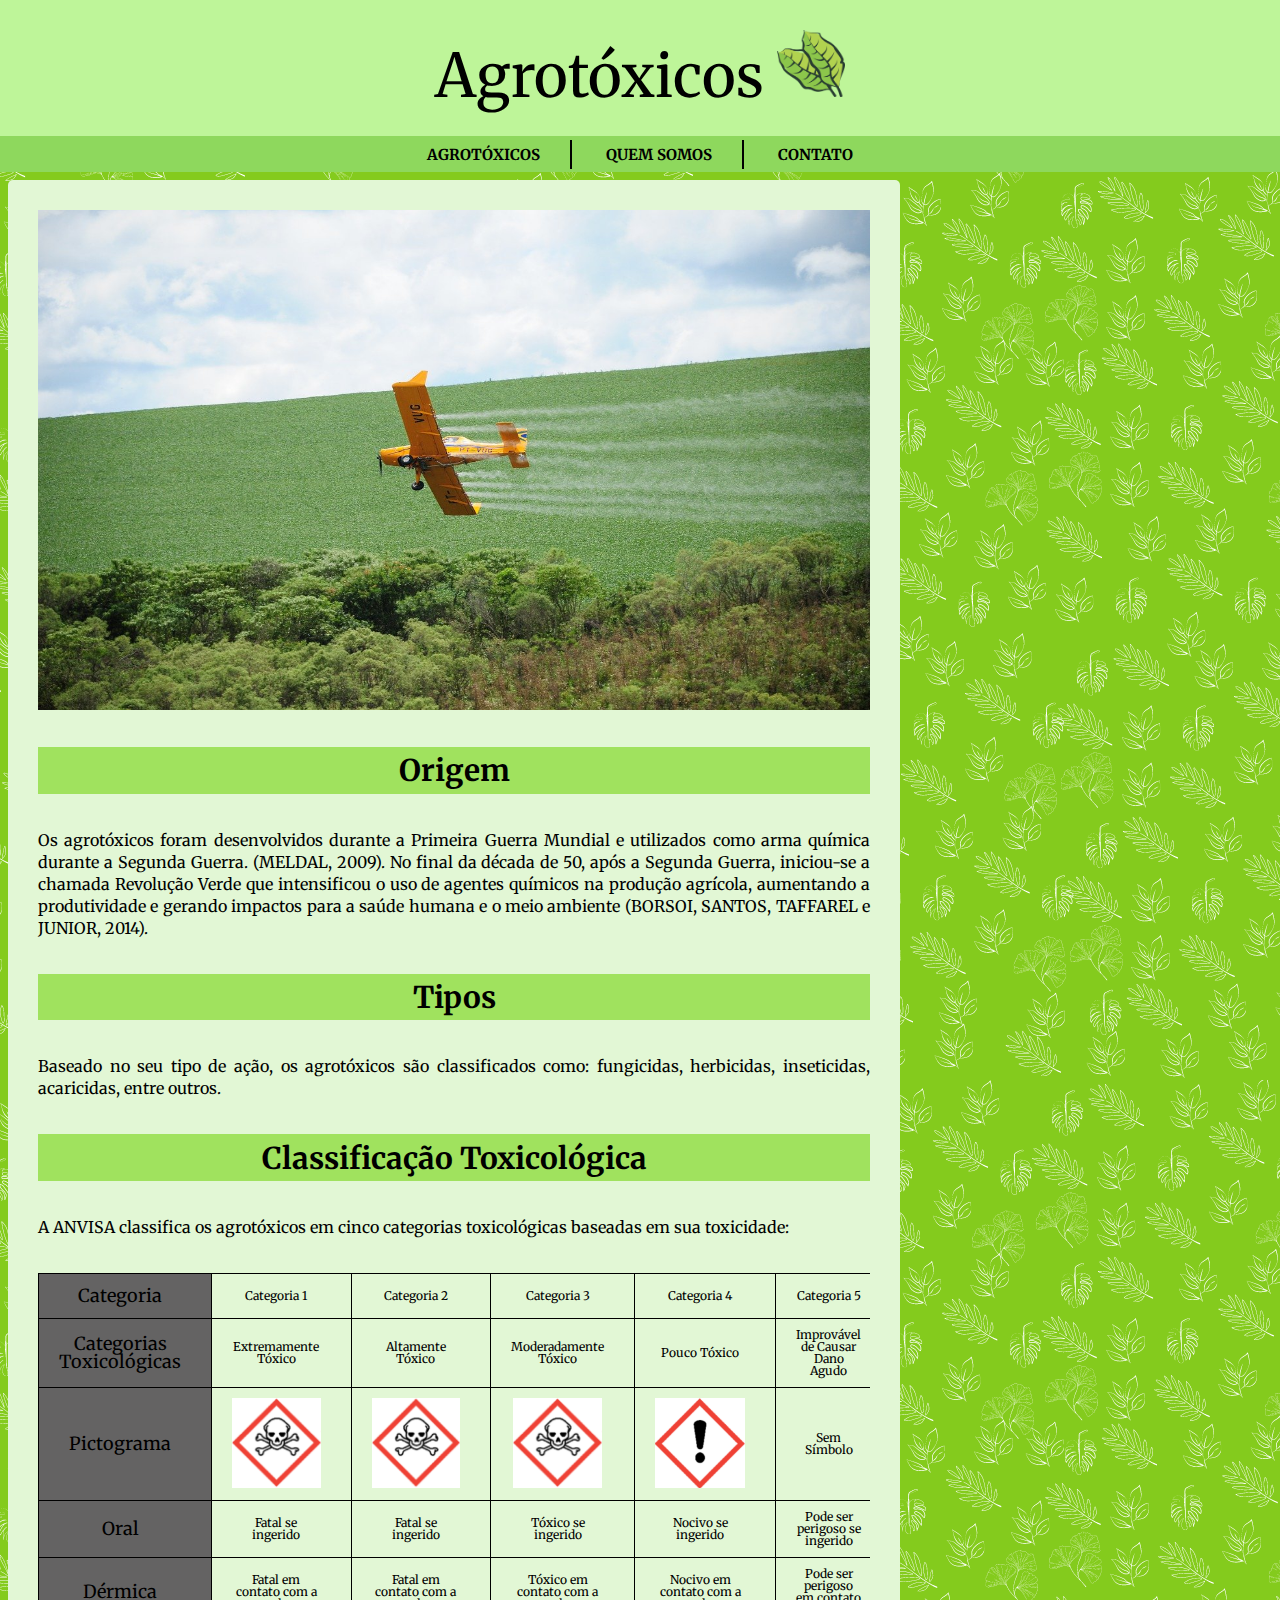
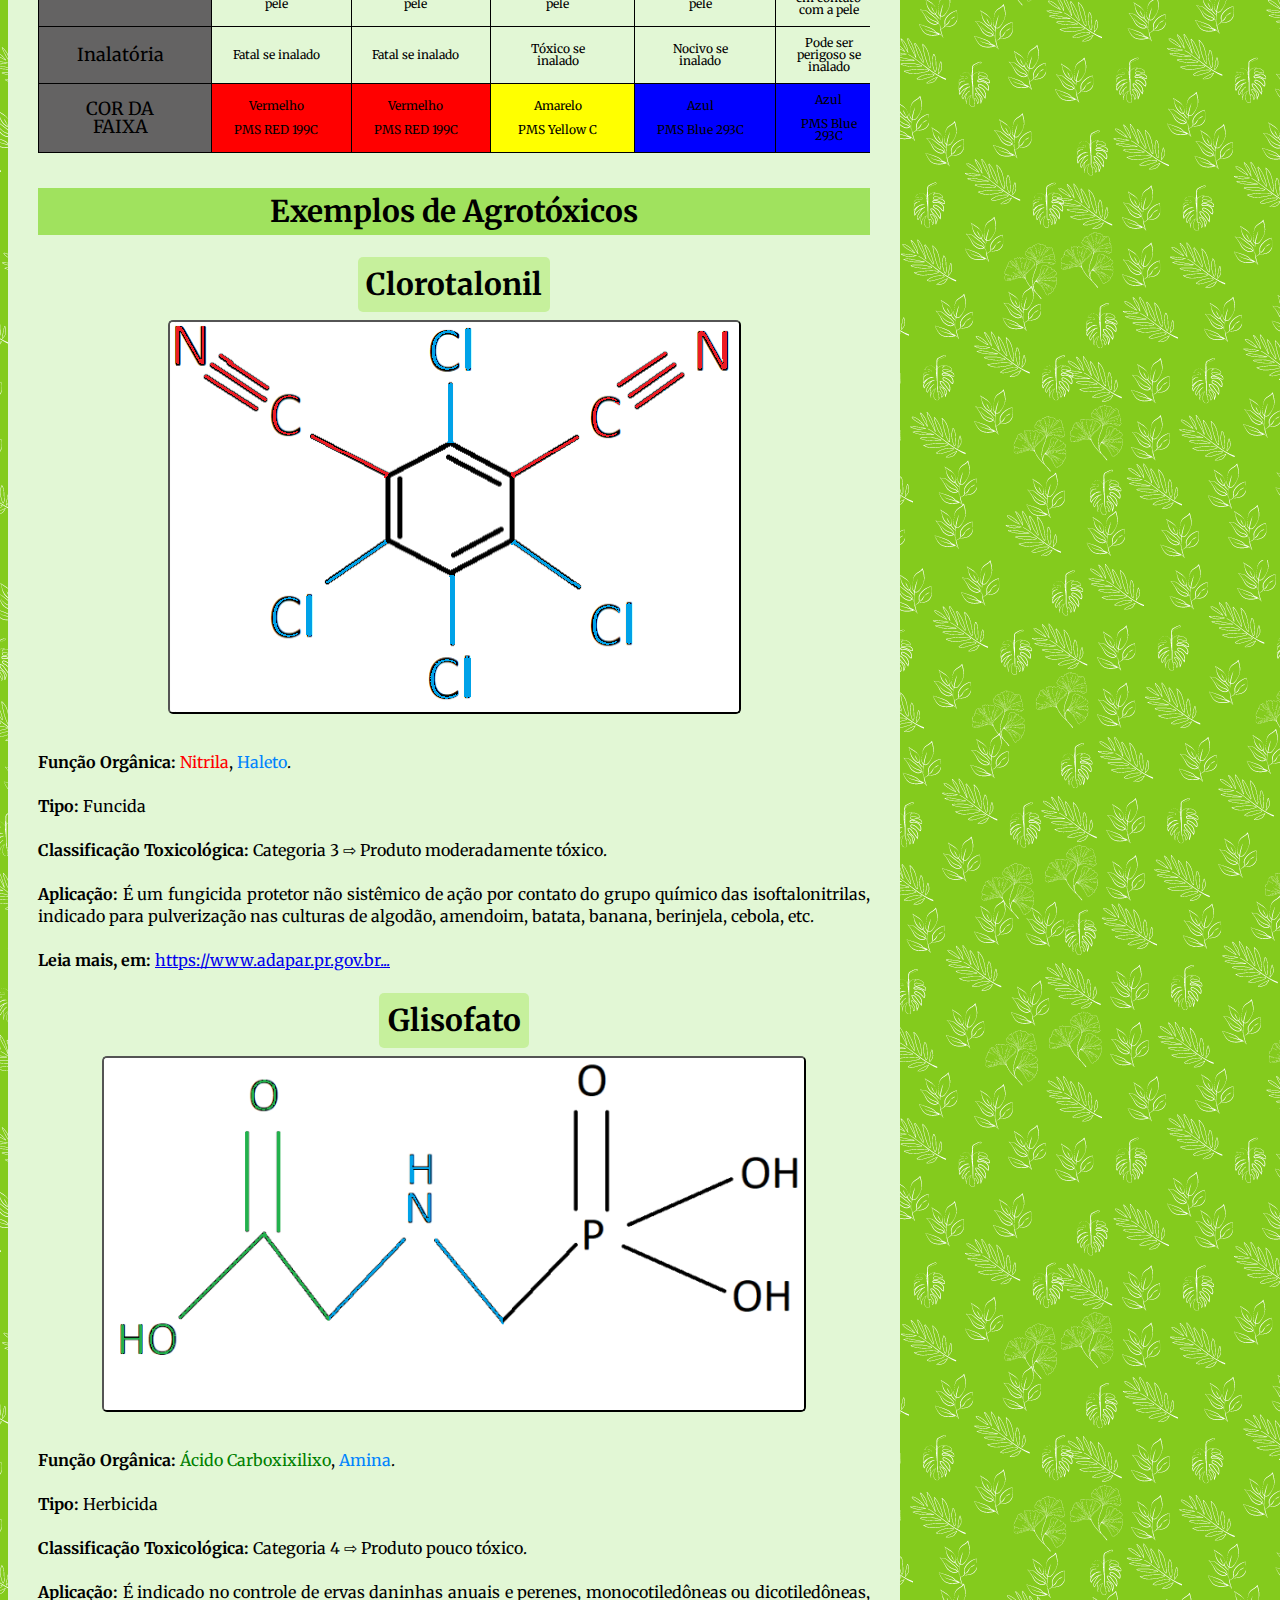
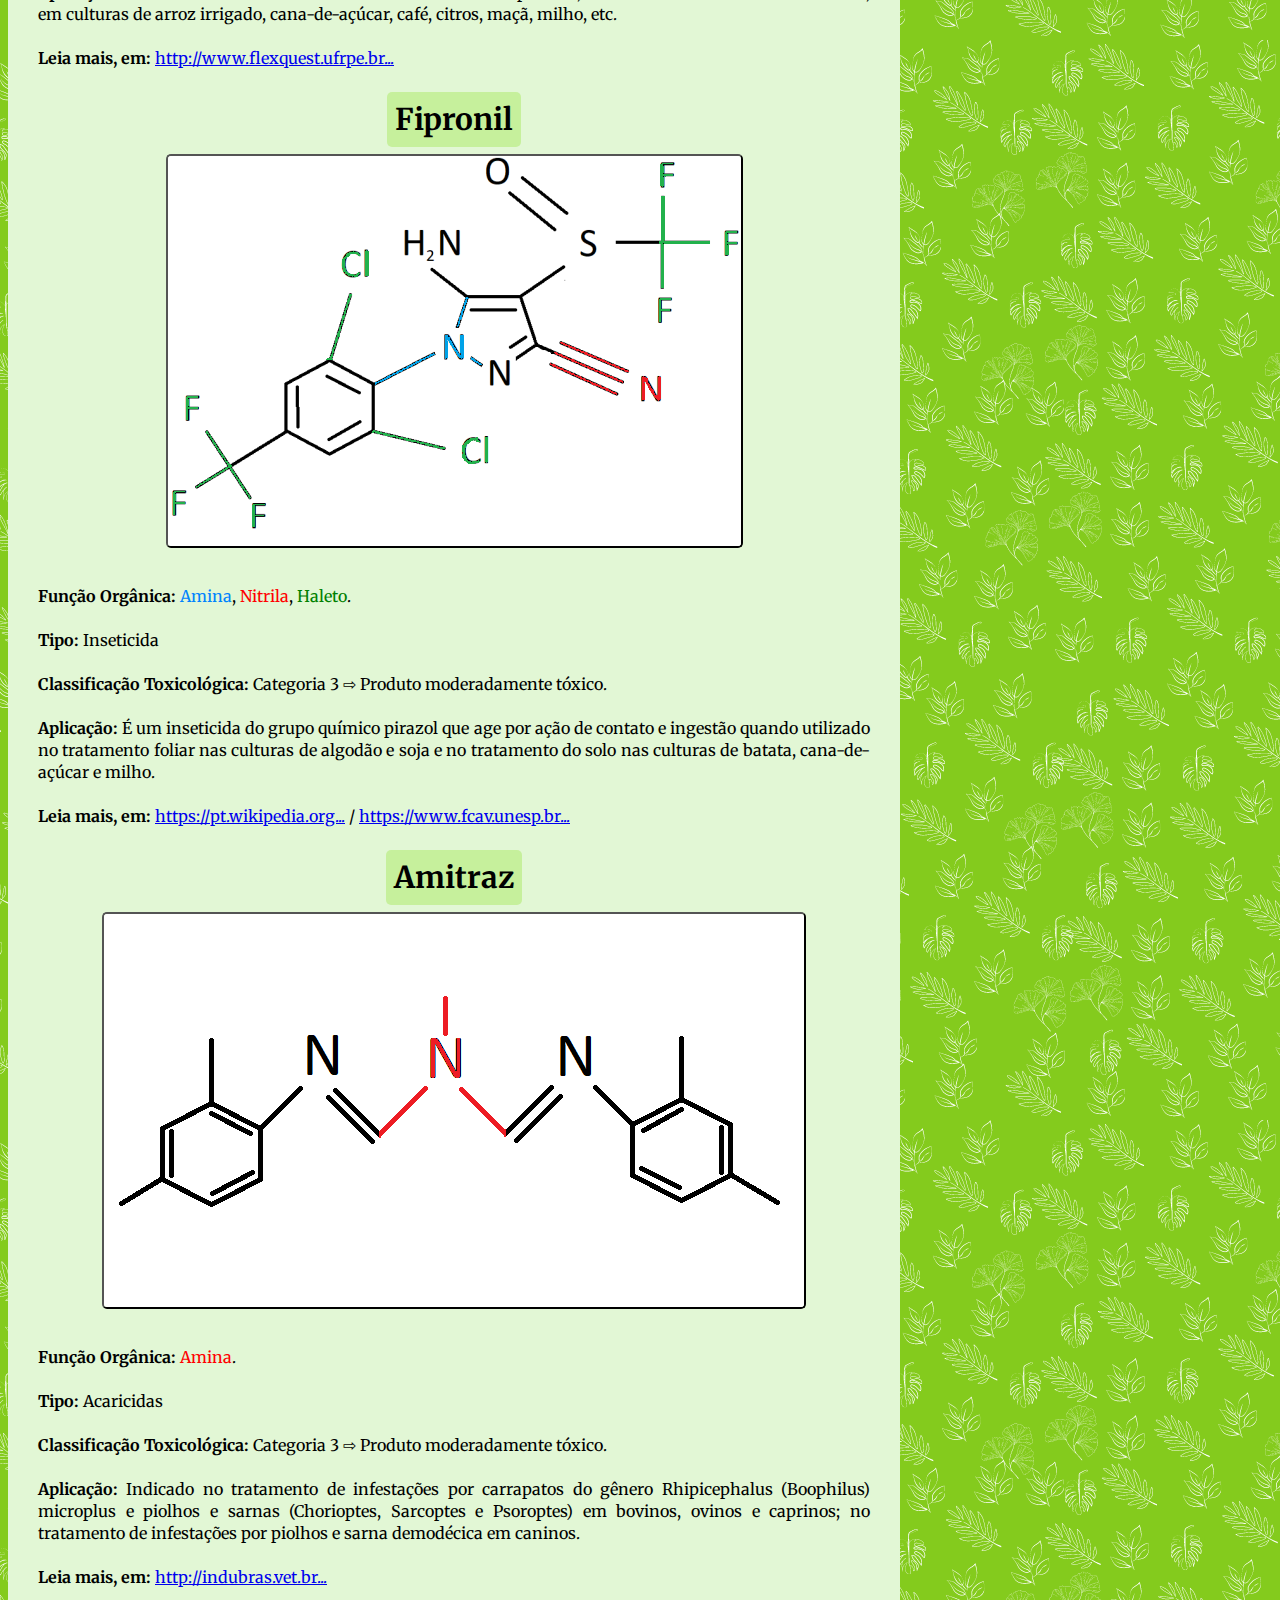
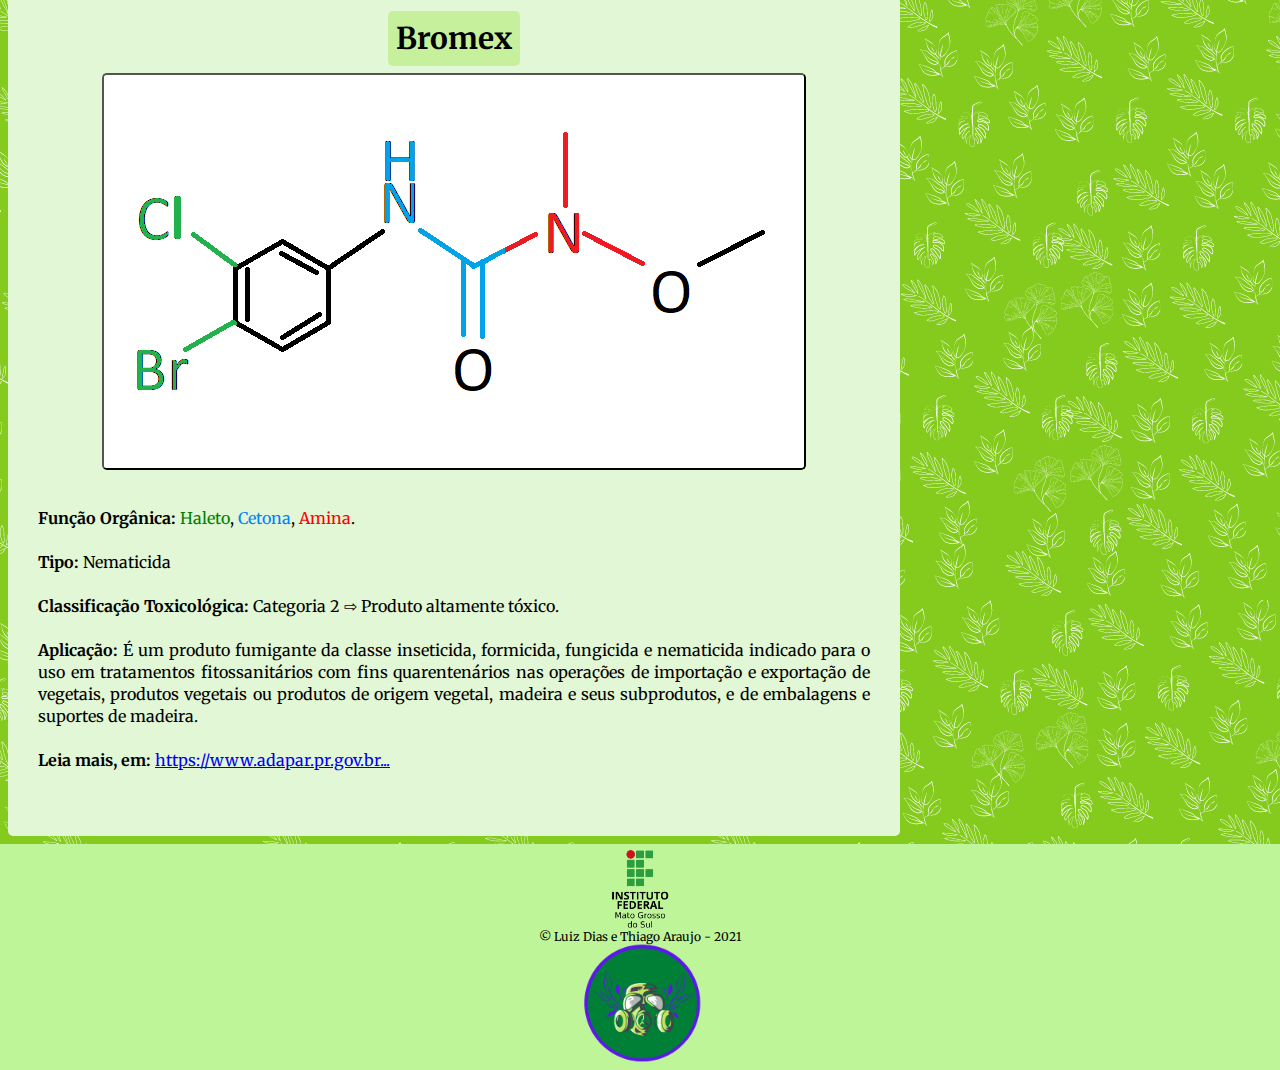
==== index.html @ 23ecca31 "Rename Index.html to index.html" ====
<!DOCTYPE html>
<html lang="pt-br">

<head>
    <meta charset="utf-8" />
    <meta name="viewport" content="width=device-width">
    <title> Agrotóxicos </title>
    <link rel="stylesheet" href="css/reset.css" />
    <link rel="stylesheet" href="css/agrotoxicos.css" />
    <link rel="stylesheet" href="css/style.css" />
    <link rel="stylesheet" href="css/flexbox.css" />
    <link rel="preconnect" href="https://fonts.googleapis.com">
    <link rel="preconnect" href="https://fonts.gstatic.com" crossorigin>
    <link href="https://fonts.googleapis.com/css2?family=Merriweather:ital,wght@0,300;1,400&display=swap" rel="stylesheet">

</head>

<body>

    <header class="cabecalho">

        <h1 class="titulo">
            Agrotóxicos
            <img class="folha-imagem" src="imagem/folha.png" />
        </h1>

    </header>

    <div class="redirecionar">

        <li> <a target="_blank" class="link_menu link_borda" href="Agrotoxicos.html"> Agrotóxicos </a></li>
        <li> <a target="_blank" class="link_menu link_borda" href="Quem_Somos.html"> Quem Somos </a></li>
        <li> <a target="_blank" class="link_menu" href="Contato.html"> Contato </a></li>

    </div>



    <div class="centro">
        <main>

            <img class="aviaozinho" src="imagem/agriculture-1543079_1280.jpg">

            <div class="topico">
                <h1 class="confh1">
                    Origem
                </h1>
                <p class="conftxt">

                    Os agrotóxicos foram desenvolvidos durante a Primeira Guerra Mundial e utilizados como arma química durante a Segunda Guerra. (MELDAL, 2009). No final da década de 50, após a Segunda Guerra, iniciou-se a chamada Revolução Verde que intensificou o uso
                    de agentes químicos na produção agrícola, aumentando a produtividade e gerando impactos para a saúde humana e o meio ambiente (BORSOI, SANTOS, TAFFAREL e JUNIOR, 2014).

                </p>
            </div>

            <div class="topico">
                <h1 class="confh1">
                    Tipos
                </h1>
                <p class="conftxt">
                    Baseado no seu tipo de ação, os agrotóxicos são classificados como: fungicidas, herbicidas, inseticidas, acaricidas, entre outros.
                </p>
            </div>

            <div class="topico">
                <h1 class="confh1">
                    Classificação Toxicológica
                </h1>
                <p class="conftxt">
                    A ANVISA classifica os agrotóxicos em cinco categorias toxicológicas baseadas em sua toxicidade:
                </p>
            </div>


            <div style="overflow-x:auto;">
                <table>
                    <thead>

                    </thead>

                    <tbody>
                        <tr>
                            <td class=" chave "> Categoria </td>

                            <td> Categoria 1 </td>
                            <td> Categoria 2 </td>
                            <td> Categoria 3 </td>
                            <td> Categoria 4 </td>
                            <td> Categoria 5 </td>
                            <td> Não Classificado</td>

                        </tr>

                        <tr>
                            <td class="chave "> Categorias Toxicológicas </td>
                            <td> Extremamente Tóxico </td>
                            <td> Altamente Tóxico </td>
                            <td> Moderadamente Tóxico </td>
                            <td> Pouco Tóxico </td>
                            <td> Improvável de Causar Dano Agudo </td>
                            <td> Não Classificado</td>

                        </tr>

                        <tr>
                            <td class="chave "> Pictograma </td>
                            <td> <img class="pictograma " src="imagem\perigo.png " /> </td>
                            <td> <img class="pictograma " src="imagem\perigo.png " /> </td>
                            <td> <img class="pictograma " src="imagem\perigo.png " /> </td>
                            <td> <img class="pictograma " src="imagem\aviso.png " /> </td>
                            <td> Sem Símbolo </td>
                            <td> Sem Símbolo </td>

                        </tr>

                        <tr>
                            <td class="chave "> Oral </td>
                            <td> Fatal se ingerido </td>
                            <td> Fatal se ingerido </td>
                            <td> Tóxico se ingerido </td>
                            <td> Nocivo se ingerido </td>
                            <td> Pode ser perigoso se ingerido </td>
                            <td> - </td>
                        </tr>

                        <tr>
                            <td class="chave "> Dérmica </td>
                            <td> Fatal em contato com a pele </td>
                            <td> Fatal em contato com a pele </td>
                            <td> Tóxico em contato com a pele </td>
                            <td> Nocivo em contato com a pele </td>
                            <td> Pode ser perigoso em contato com a pele </td>
                            <td> - </td>
                        </tr>

                        <tr>
                            <td class="chave "> Inalatória </td>
                            <td> Fatal se inalado </td>
                            <td> Fatal se inalado </td>
                            <td> Tóxico se inalado </td>
                            <td> Nocivo se inalado </td>
                            <td> Pode ser perigoso se inalado </td>
                            <td> - </td>
                        </tr>

                        <tr>
                            <td class="chave "> COR DA FAIXA </td>
                            <td class="Cordafaixa "> Vermelho <br><br> PMS RED 199C </td>
                            <td class="Cordafaixa "> Vermelho <br><br> PMS RED 199C </td>
                            <td class="Cordafaixa1 "> Amarelo <br><br> PMS Yellow C </td>
                            <td class="Cordafaixa2 "> Azul <br><br> PMS Blue 293C </td>
                            <td class="Cordafaixa2 "> Azul <br><br> PMS Blue 293C </td>
                            <td class="Cordafaixa3 "> Verde <br><br> PMS Green 347C </td>
                        </tr>

                    </tbody>
                </table>
            </div>

            <div class="topico ">
                <h1 class="confh1 ">
                    Exemplos de Agrotóxicos
                </h1>

                <div class="subtitulo">
                    <h2 class="confh2 ">
                        Clorotalonil
                    </h2>
                </div>

                <img class="teste1 " src="imagem/CLOROTALONIL.png ">

                <p class="conftxt ">
                    <strong> Função Orgânica:</strong> <span class="Palavra3">Nitrila</span>, <span class="Palavra2">Haleto</span>. <br><br>

                    <strong> Tipo: </strong> Funcida <br><br>

                    <strong> Classificação Toxicológica: </strong> Categoria 3 &#8680; Produto moderadamente tóxico.
                    <br><br>

                    <strong> Aplicação: </strong> É um fungicida protetor não sistêmico de ação por contato do grupo químico das isoftalonitrilas, indicado para pulverização nas culturas de algodão, amendoim, batata, banana, berinjela, cebola, etc. <br><br>


                    <strong> Leia mais, em: </strong>
                    <a target="_blank " href="https://www.adapar.pr.gov.br/sites/adapar/arquivos_restritos/files/documento/2021-07/clorotalonilr720scperterra.pdf ">
                        https://www.adapar.pr.gov.br...</a>


                </p>
            </div>

            <div class="topico ">

                <div class="subtitulo">
                    <h2 class="confh2 ">
                        Glisofato
                    </h2>
                </div>

                <img class="teste1 " src="imagem/Glifosato.png ">

                <p class="conftxt ">
                    <strong> Função Orgânica: </strong> <span class="Palavra1">Ácido Carboxixilixo</span>, <span class="Palavra2">Amina</span>.<br><br>

                    <strong> Tipo: </strong> Herbicida
                    <br><br>

                    <strong> Classificação Toxicológica: </strong> Categoria 4 &#8680; Produto pouco tóxico. <br><br>

                    <strong> Aplicação: </strong> É indicado no controle de ervas daninhas anuais e perenes, monocotiledôneas ou dicotiledôneas, em culturas de arroz irrigado, cana-de-açúcar, café, citros, maçã, milho, etc. <br><br>

                    <strong> Leia mais, em: </strong>
                    <a target="_blank " href=" http://www.flexquest.ufrpe.br/projeto/6251/caso/6262/minicaso/6263 ">http://www.flexquest.ufrpe.br...</a>


                </p>
            </div>

            <div class="topico ">
                <div class="subtitulo">
                    <h2 class="confh2 ">
                        Fipronil
                    </h2>
                </div>

                <img class="teste1 " src="imagem/Fipronil.png ">
                <p class="conftxt ">
                    <strong> Função Orgânica: </strong> <span class="Palavra2">Amina</span>, <span class="Palavra3">Nitrila</span>, <span class="Palavra1">Haleto</span>. <br><br>

                    <strong> Tipo: </strong> Inseticida <br><br>

                    <strong> Classificação Toxicológica: </strong> Categoria 3 &#8680; Produto moderadamente tóxico.
                    <br><br>

                    <strong> Aplicação: </strong> É um inseticida do grupo químico pirazol que age por ação de contato e ingestão quando utilizado no tratamento foliar nas culturas de algodão e soja e no tratamento do solo nas culturas de batata, cana-de-açúcar
                    e milho. <br><br>

                    <strong> Leia mais, em: </strong>
                    <a target="_blank " href=" https://pt.wikipedia.org/wiki/Fipronil#:~:text=Fipronil%20%C3%A9%20um%20inseticida%20de,componentes%20do%20sistema%20nervoso%20central.&text=Fipronil%20%C3%A9%20de%20a%C3%A7%C3%A3o%20lenta. ">https://pt.wikipedia.org...</a>                    /
                    <a target="_blank " href=" https://www.fcav.unesp.br/Home/departamentos/fitossanidade/joaquimgoncalvesmachadoneto/fipronil_800_bula-nortox.pdf ">https://www.fcav.unesp.br...</a>



                </p>
            </div>

            <div class="topico ">
                <div class="subtitulo">
                    <h2 class="confh2 ">
                        Amitraz
                    </h2>
                </div>

                <img class="teste1 " src="imagem/Amitraz.png ">
                <p class="conftxt ">
                    <strong> Função Orgânica: </strong> <span class="Palavra3">Amina</span>. <br><br>

                    <strong> Tipo: </strong> Acaricidas <br><br>

                    <strong> Classificação Toxicológica: </strong> Categoria 3 &#8680; Produto moderadamente tóxico.
                    <br><br>

                    <strong> Aplicação: </strong> Indicado no tratamento de infestações por carrapatos do gênero Rhipicephalus (Boophilus) microplus e piolhos e sarnas (Chorioptes, Sarcoptes e Psoroptes) em bovinos, ovinos e caprinos; no tratamento de
                    infestações por piolhos e sarna demodécica em caninos. <br><br>

                    <strong> Leia mais, em: </strong>
                    <a target="_blank " href=" http://indubras.vet.br/produtos/amitraz-125/ ">http://indubras.vet.br...</a>

                </p>
            </div>

            <div class="topico ">
                <div class="subtitulo">
                    <h2 class="confh2 ">
                        Bromex
                    </h2>
                </div>

                <img class="teste1 " src="imagem/Bromex3.png ">
                <p class="conftxt ">
                    <strong> Função Orgânica: </strong> <span class="Palavra1">Haleto</span>, <span class="Palavra2">Cetona</span>, <span class="Palavra3">Amina</span>. <br><br>

                    <strong> Tipo: </strong> Nematicida <br><br>

                    <strong> Classificação Toxicológica: </strong> Categoria 2 &#8680; Produto altamente tóxico.
                    <br><br>

                    <strong> Aplicação: </strong> É um produto fumigante da classe inseticida, formicida, fungicida e nematicida indicado para o uso em tratamentos fitossanitários com fins quarentenários nas operações de importação e exportação de vegetais,
                    produtos vegetais ou produtos de origem vegetal, madeira e seus subprodutos, e de embalagens e suportes de madeira.
                    <br><br>

                    <strong> Leia mais, em: </strong>
                    <a target="_blank " href="https://www.adapar.pr.gov.br/sites/adapar/arquivos_restritos/files/documento/2021-04/bromex.pdf ">https://www.adapar.pr.gov.br...</a>


                </p>
            </div>
        </main>
    </div>


    <footer class="rodape ">
        <div class="rodape-flex ">
            <a target="_blank " class="link " href="https://www.ifms.edu.br/ ">
                <img class="logo-ifms " src="imagem/ifms_logo2.png " />
            </a>

            <p>
                &copy; Luiz Dias e Thiago Araujo - 2021
            </p>
            <img class="logo" src="imagem/logo.png">
        </div>
    </footer>

</body>

</html>
---- css/agrotoxicos.css ----
.aviaozinho {
    height: 500px;
    width: 100%;
}

.confh1 {
    text-align: center;
    font-size: 30px;
    font-weight: bold;
    margin: 35px 0 35px 0;
    background-color: rgb(160, 226, 94);
    padding: 1%;
}

.conftxt {
    line-height: 22px;
    text-align: justify;
    margin: 35px 0 35px 0;
}

strong {
    font-weight: bold;
}

.confh2 {
    text-align: center;
    font-size: 30px;
    font-weight: bold;
    padding: 1%;
    background-color: rgb(198, 240, 156);
    border-radius: 5px;
    display: inline;
}

.chave {
    background-color: #646363;
    font-size: 18px;
}

td {
    text-align: justify;
    font-size: 12px;
    padding-left: 20px;
    padding-right: 30px;
    vertical-align: middle;
    display: table-cell;
    text-align: center;
    padding-top: 10px;
    padding-bottom: 10px;
}

.pictograma {
    max-width: 90px;
    max-height: 90px;
    width: auto;
    height: auto;
}

.Cordafaixa {
    background-color: red;
}

.Cordafaixa1 {
    background-color: yellow;
}

.Cordafaixa2 {
    background-color: blue;
}

.Cordafaixa3 {
    background-color: green;
}

td,
th {
    border: 1px solid rgb(0, 0, 0);
}

.teste1 {
    margin-top: 20px;
    max-width: 700px;
    max-height: 500px;
    width: auto;
    height: auto;
    border-radius: 5px;
    border: 2px outset black;
}

div {
    text-align: center;
}

.Palavra1 {
    color: green;
}

.Palavra2 {
    color: rgb(0, 131, 253);
}

.Palavra3 {
    color: red;
}

@media screen and (max-width: 768px) {
    .teste1 {
        margin-top: 20px;
        width: 250px;
    }
    .aviaozinho {
        height: 180px;
    }
}
---- css/style.css ----
body {
    background-color: white;
    font-family: 'Merriweather', serif;
    height: 100%;
    background-image: url(../imagem/Background3.png);
}

.cabecalho {
    padding: 30px;
    background-color: rgb(190, 245, 153);
    height: 10%;
}

.titulo {
    font-size: 60px;
    color: black;
    text-align: center;
}

.folha-imagem {
    height: 67px;
}

.rodape p {
    font-size: 12px;
}

.logo-ifms {
    height: 80px;
}

.redirecionar {
    list-style-type: none;
    background-color: rgb(142, 216, 93);
    text-align: center;
    padding: 10px;
}

.redirecionar li {
    display: inline-block;
}

.link_borda {
    border-right: 2px outset rgb(0, 0, 0);
}

.link_menu {
    text-decoration: none;
    padding: 5px;
    color: black;
    text-transform: uppercase;
    font-weight: bold;
    font-size: 15px;
    padding-left: 30px;
    padding-right: 30px;
}

.link_menu:hover {
    color: white;
}

main {
    padding: 30px;
    height: 100%;
    width: 65%;
    background-color: rgb(226, 247, 213);
    margin: 8px;
    border-radius: 5px;
}

.rodape {
    background-color: rgb(190, 245, 153);
    padding: 5px;
    height: 10%;
}

.rodape p {
    font-size: 12px;
}

.logo-ifms {
    height: 80px;
}

.logo{
    height: 120px;
}

@media screen and (max-width: 768px) {
    .cabecalho {
        padding: 10px;
    }
    .titulo {
        font-size: 40px;
        /* word-break: normal; */
        text-align: center;
    }
    .folha-imagem {
        height: 30px;
    }
    main {
        width: 90%;
        height: 100%;
        padding: 10px;
    }
    .link_menu {
        padding-left: 5px;
        padding-right: 5px;
    }
}
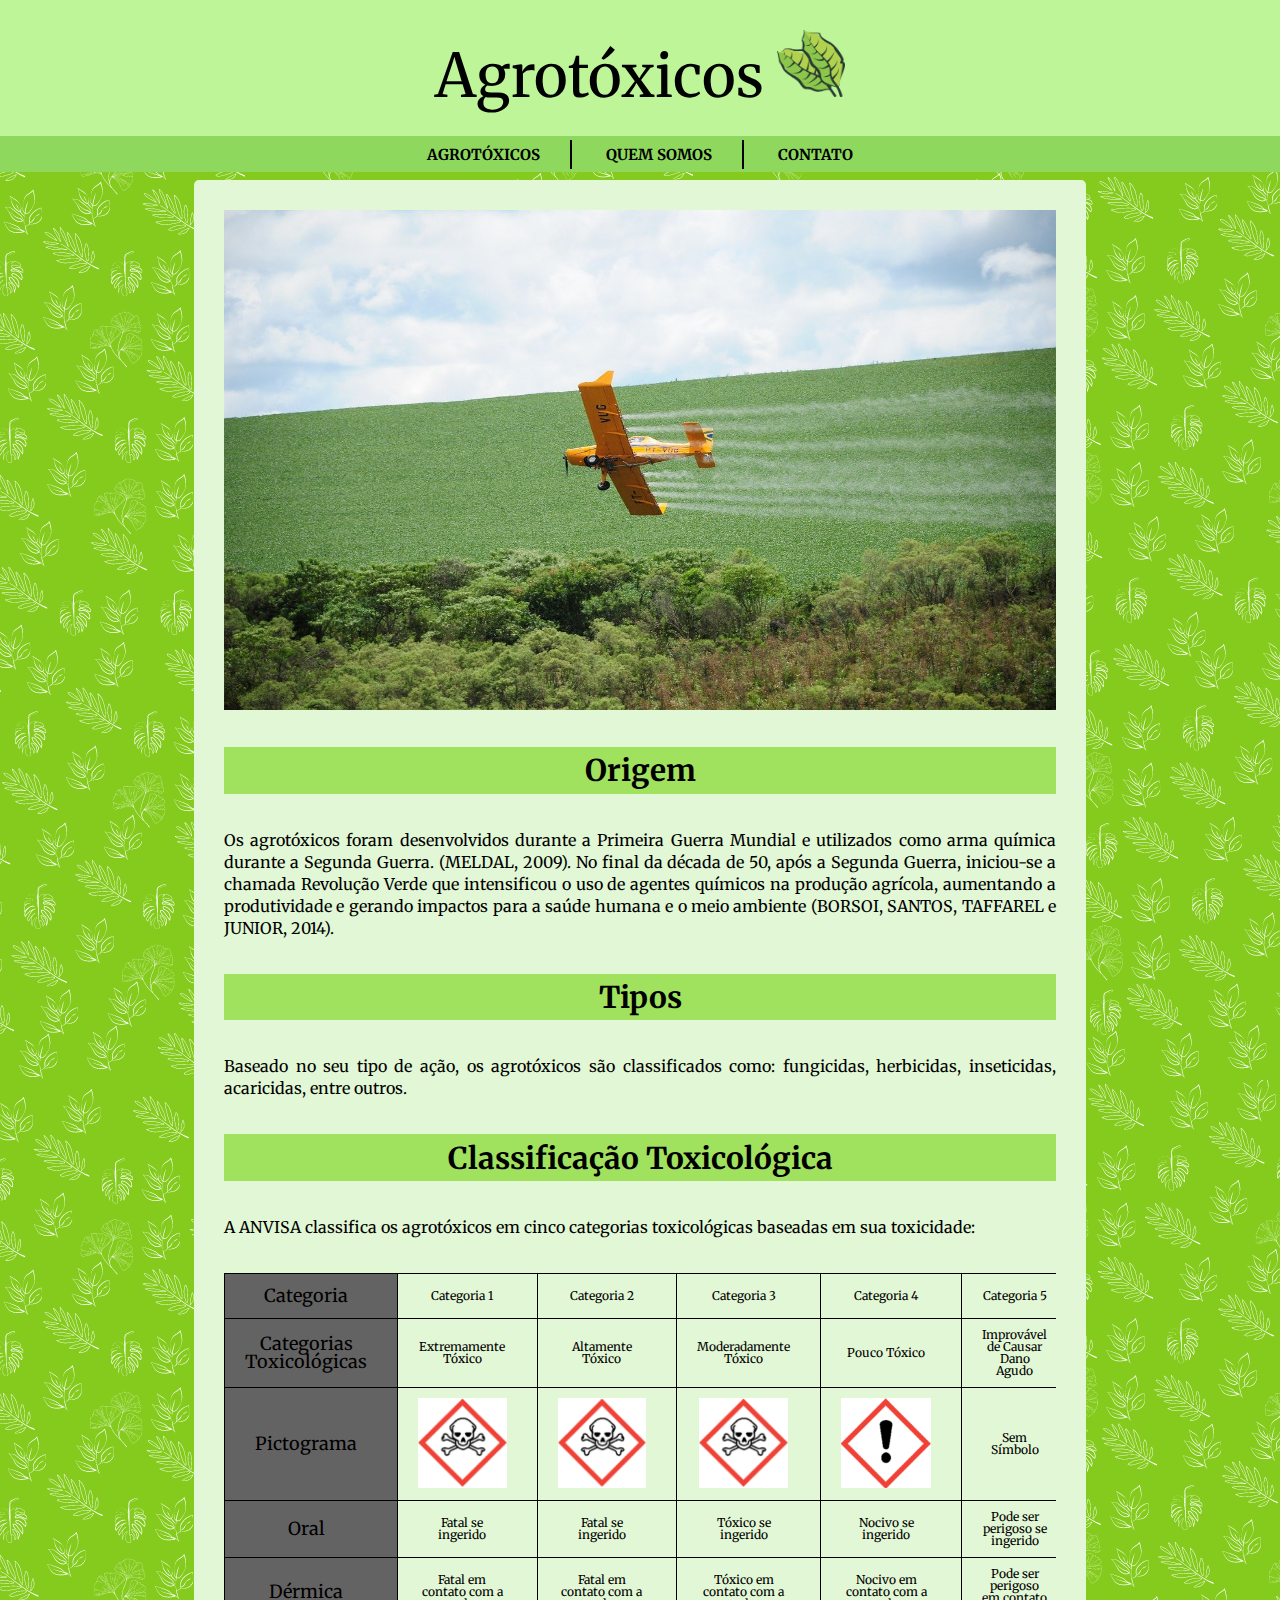
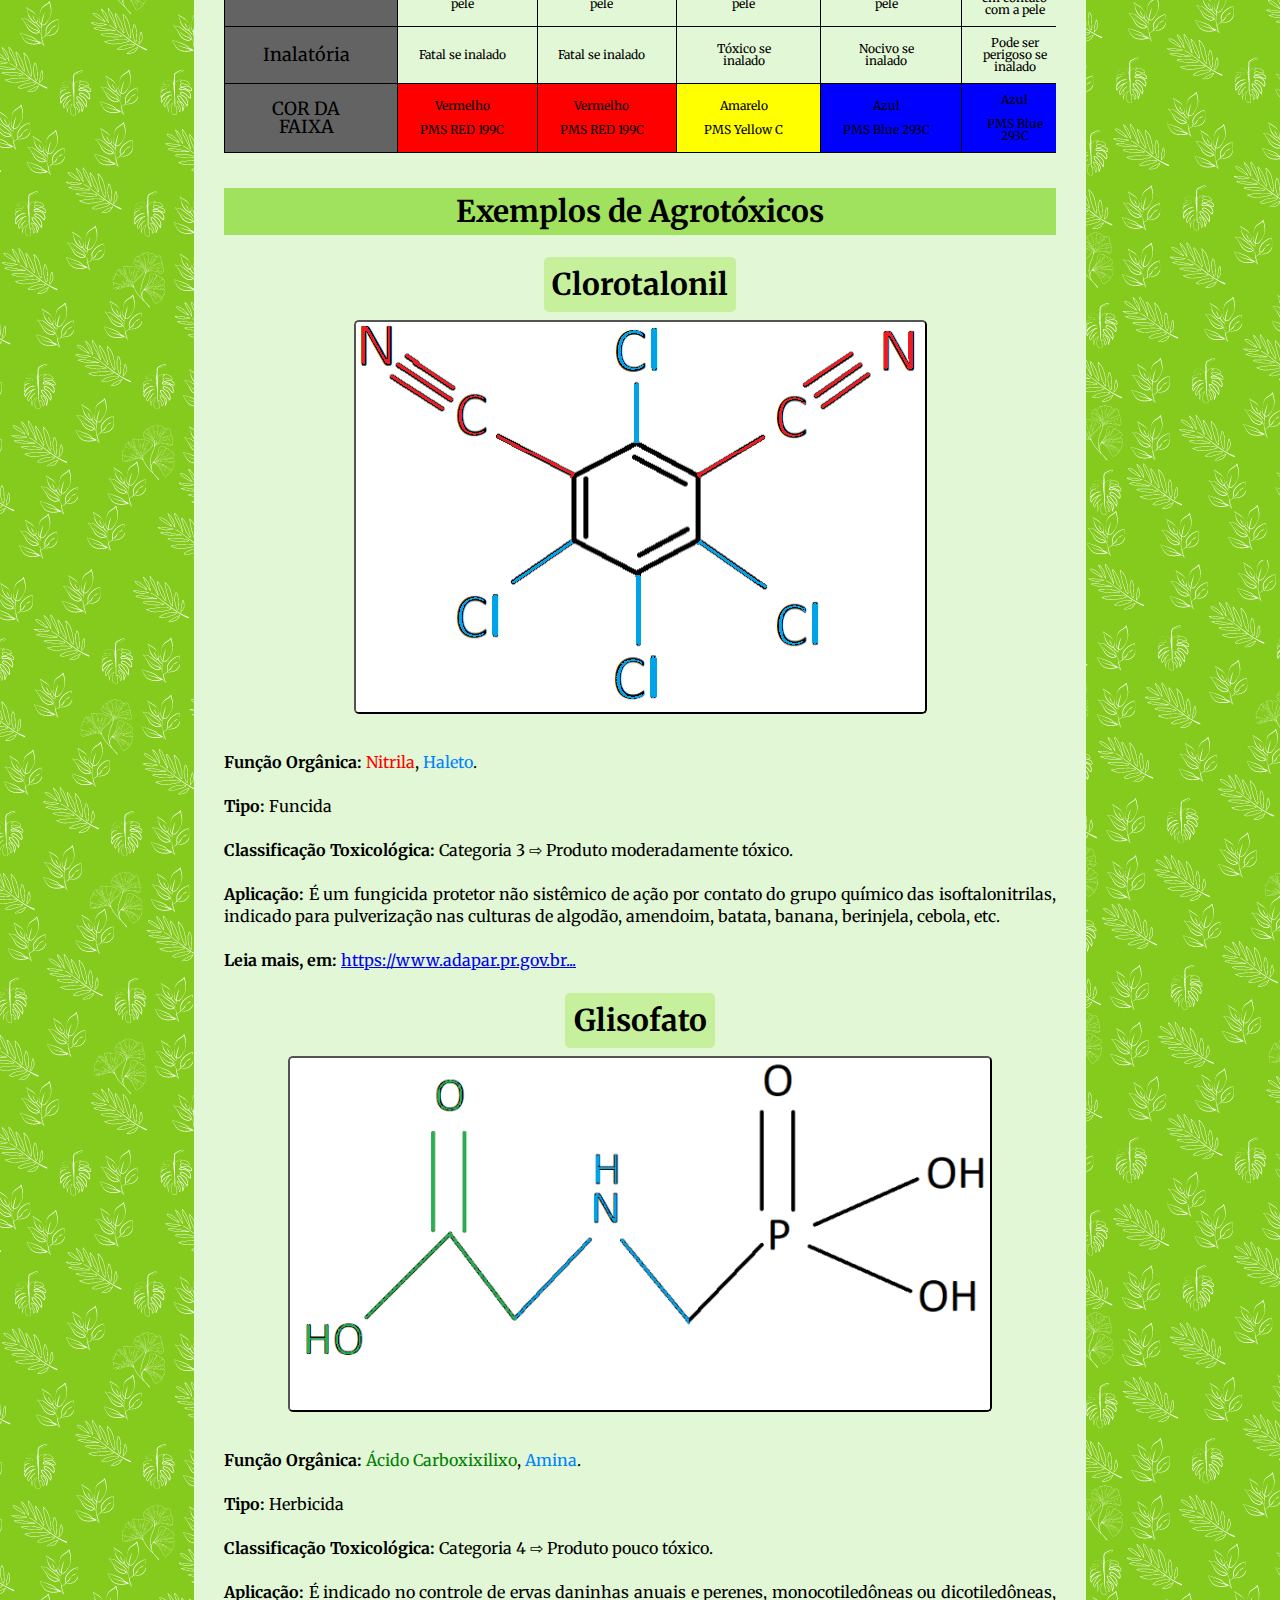
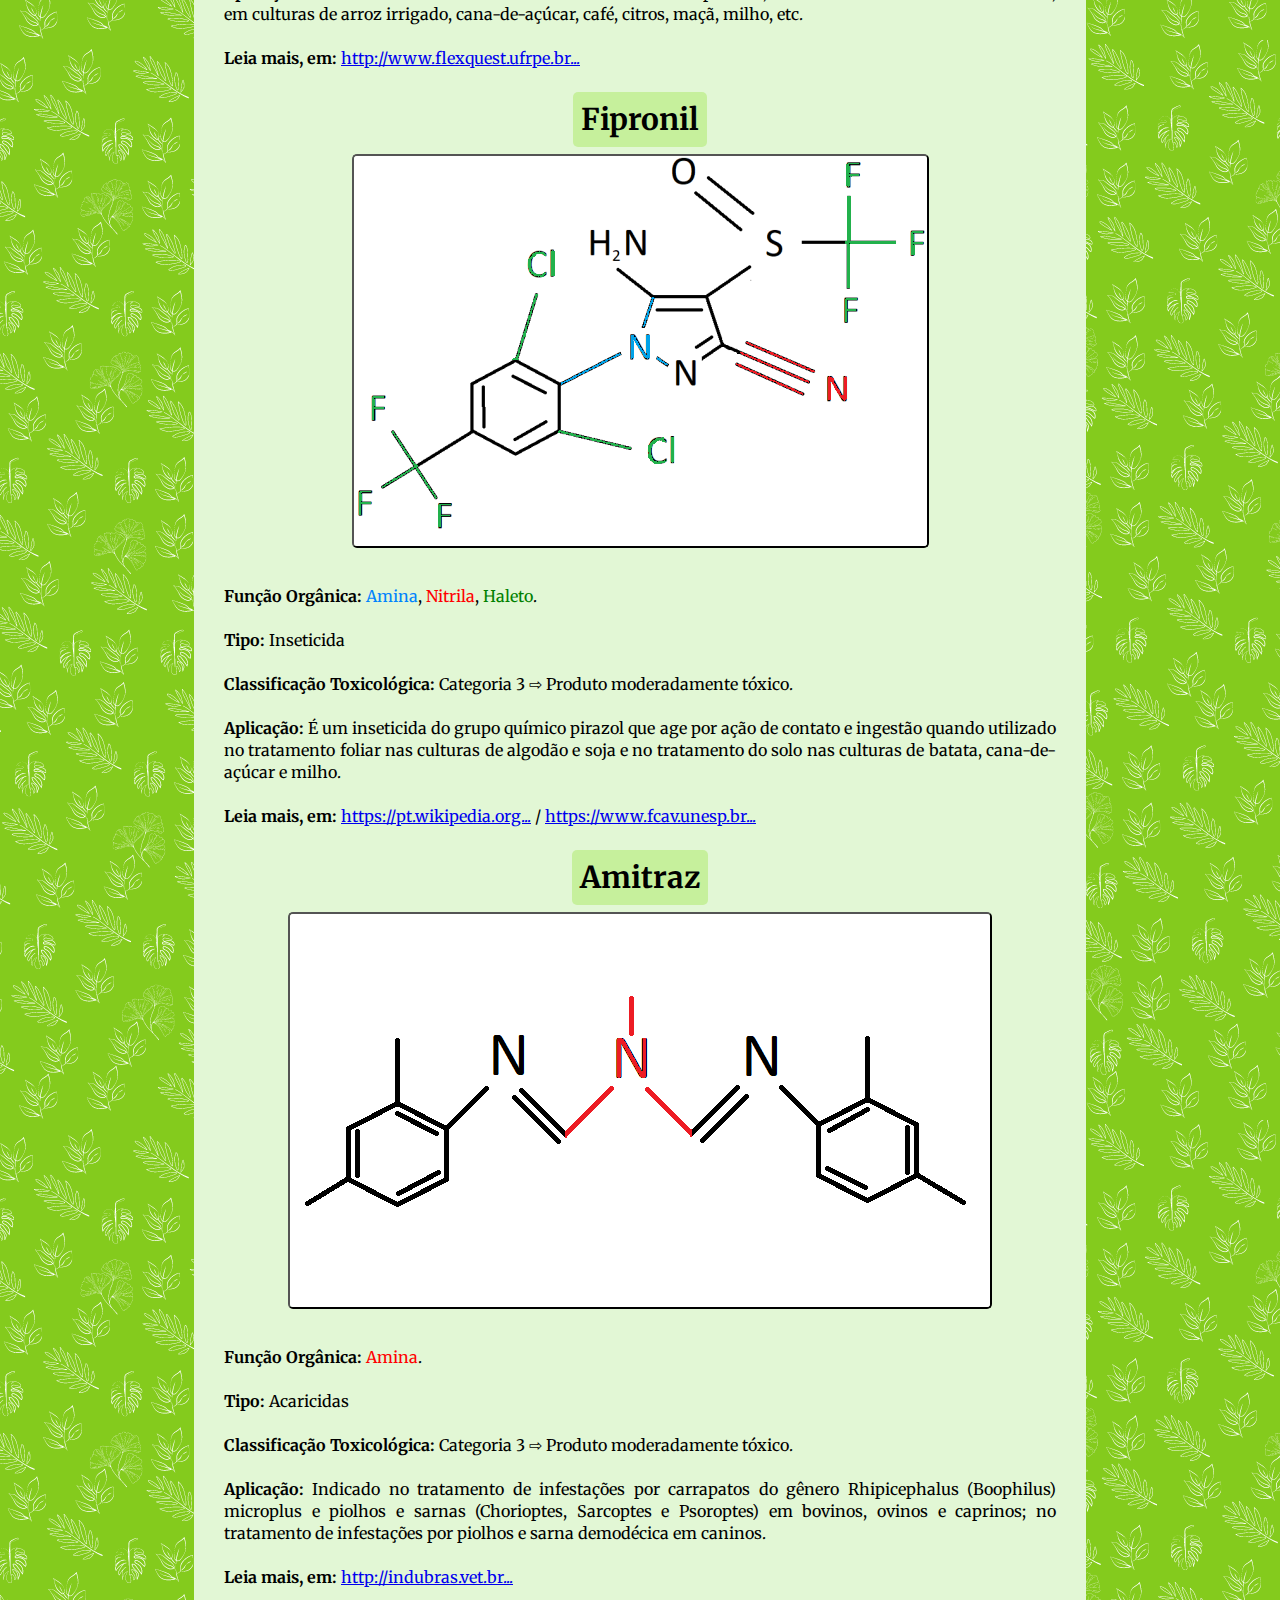
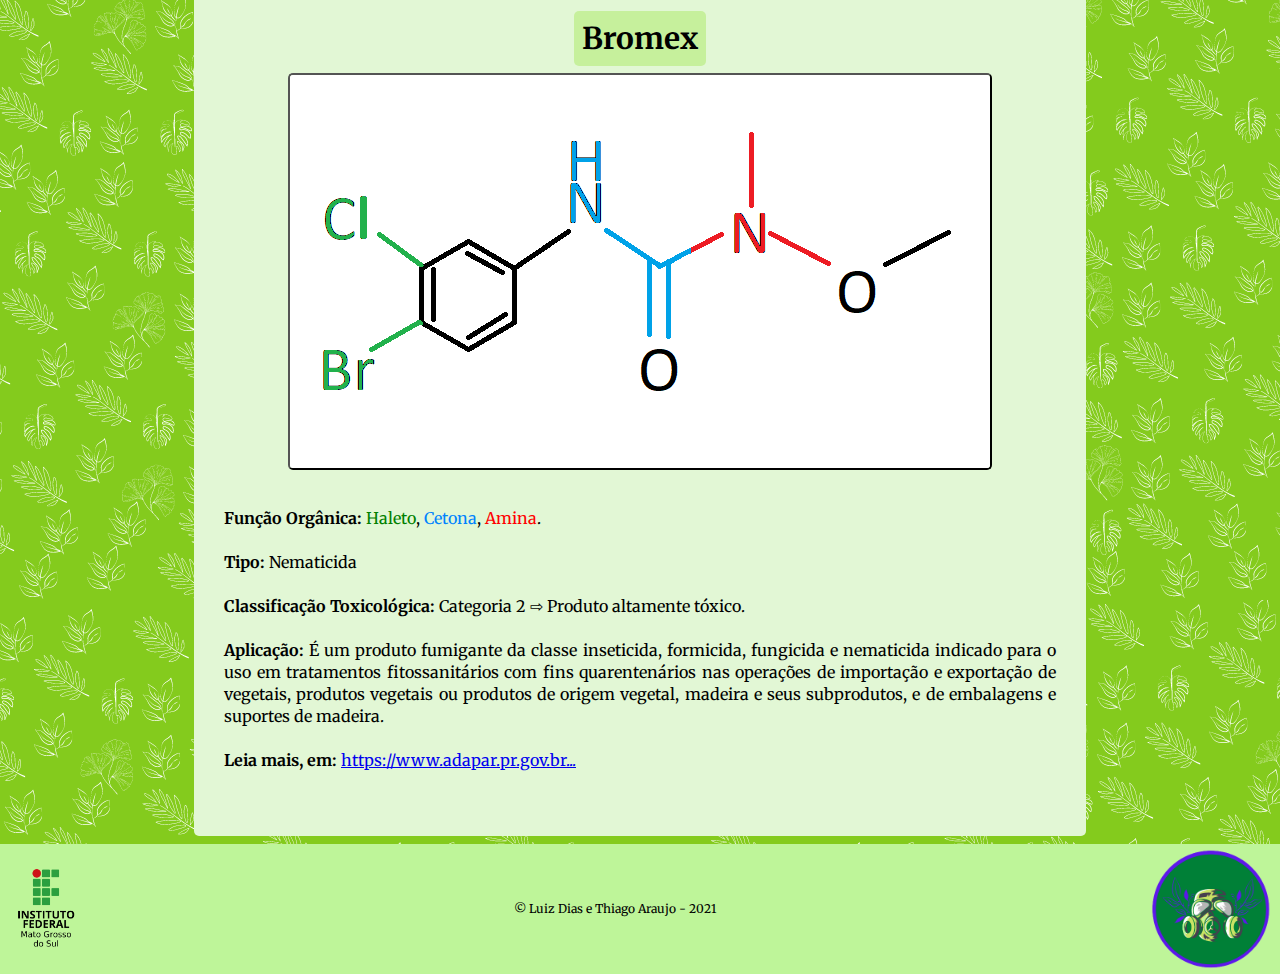
==== commit 55b49193: "Update index.html" ====
--- a/index.html
+++ b/index.html
@@ -28,9 +28,9 @@
 
     <div class="redirecionar">
 
-        <li> <a target="_blank" class="link_menu link_borda" href="Agrotoxicos.html"> Agrotóxicos </a></li>
-        <li> <a target="_blank" class="link_menu link_borda" href="Quem_Somos.html"> Quem Somos </a></li>
-        <li> <a target="_blank" class="link_menu" href="Contato.html"> Contato </a></li>
+        <li> <a target="_blank" class="link_menu link_borda" href="index.html"> Agrotóxicos </a></li>
+        <li> <a target="_blank" class="link_menu link_borda" href="quem_Somos.html"> Quem Somos </a></li>
+        <li> <a target="_blank" class="link_menu" href="contato.html"> Contato </a></li>
 
     </div>
 
--- a/css/flexbox.css
+++ b/css/flexbox.css
@@ -0,0 +1,18 @@
+.centro {
+    display: flex;
+    align-items: center;
+    flex-direction: column;
+    height: 80%;
+}
+
+.rodape-flex {
+    display: flex;
+    align-items: center;
+    justify-content: space-between;
+}
+
+@media screen and (max-width: 768px) {
+    .rodape-flex {
+        width: 90%;
+    }
+}
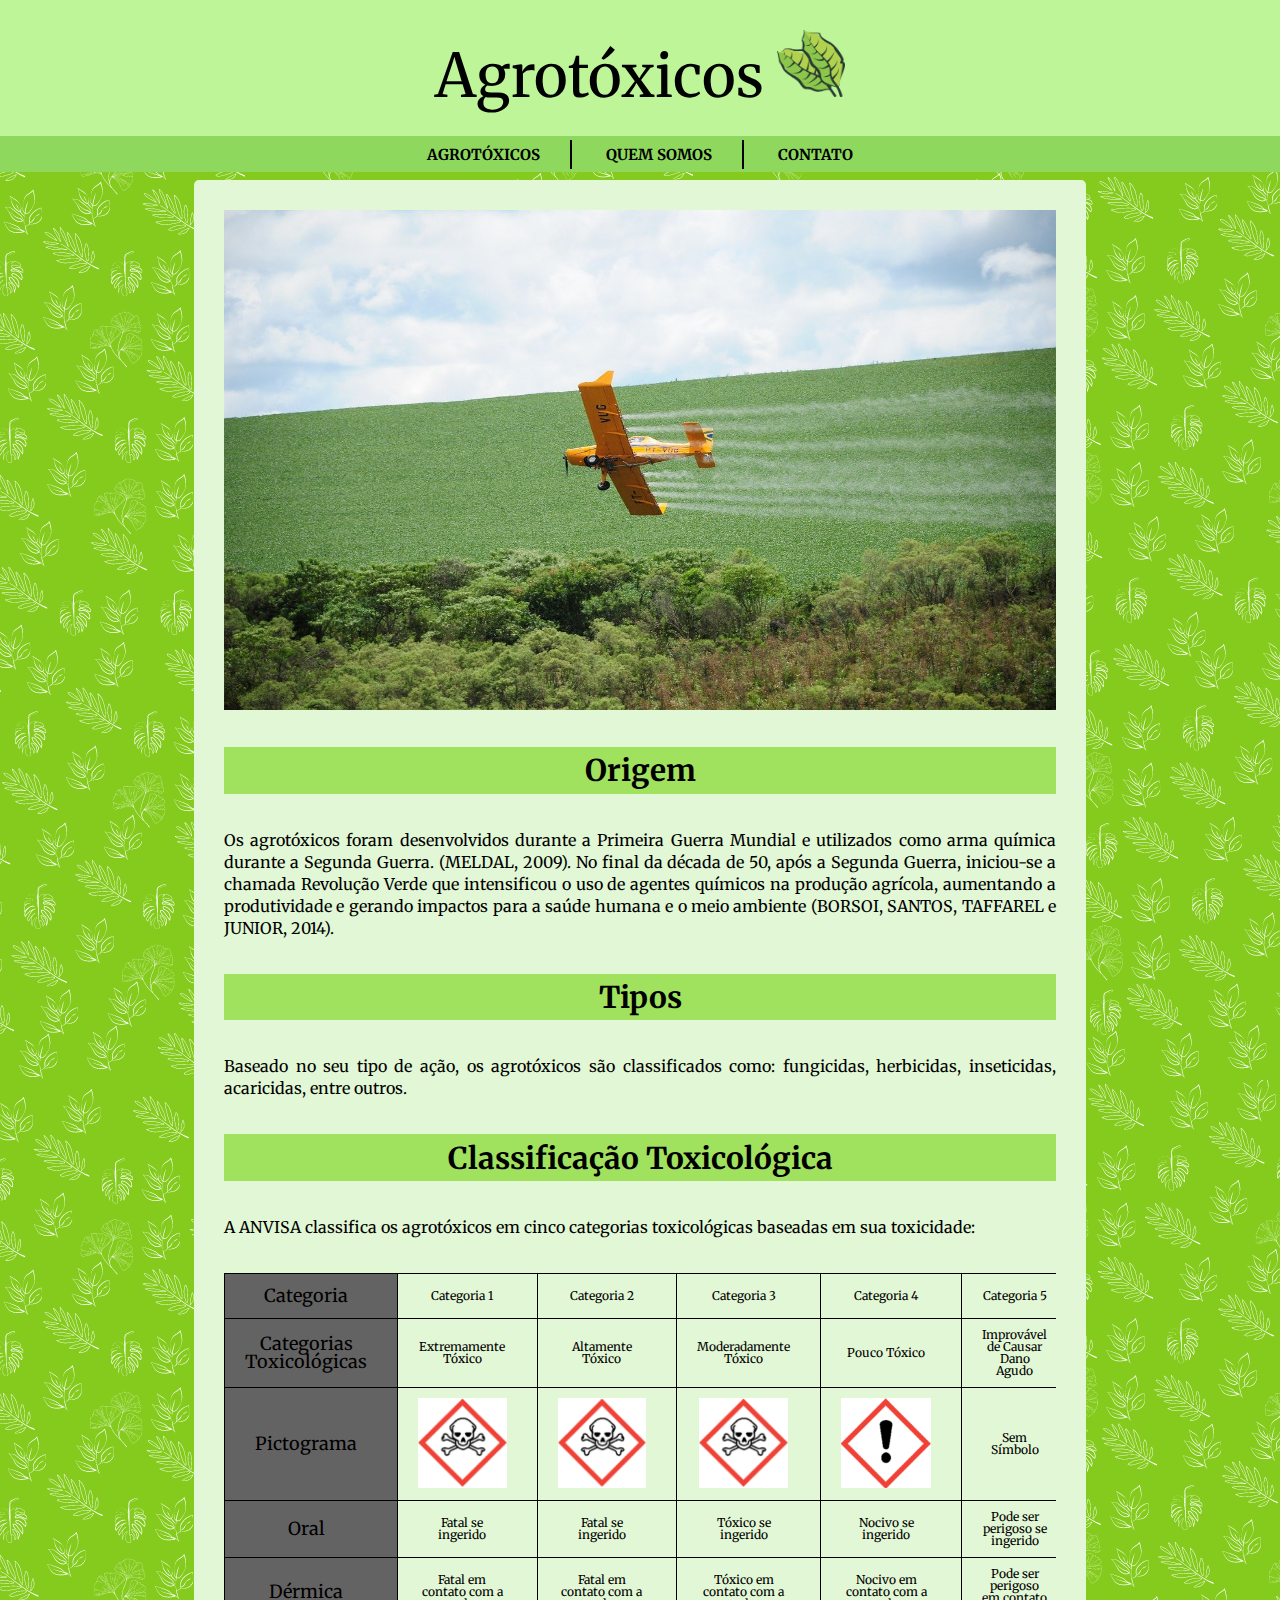
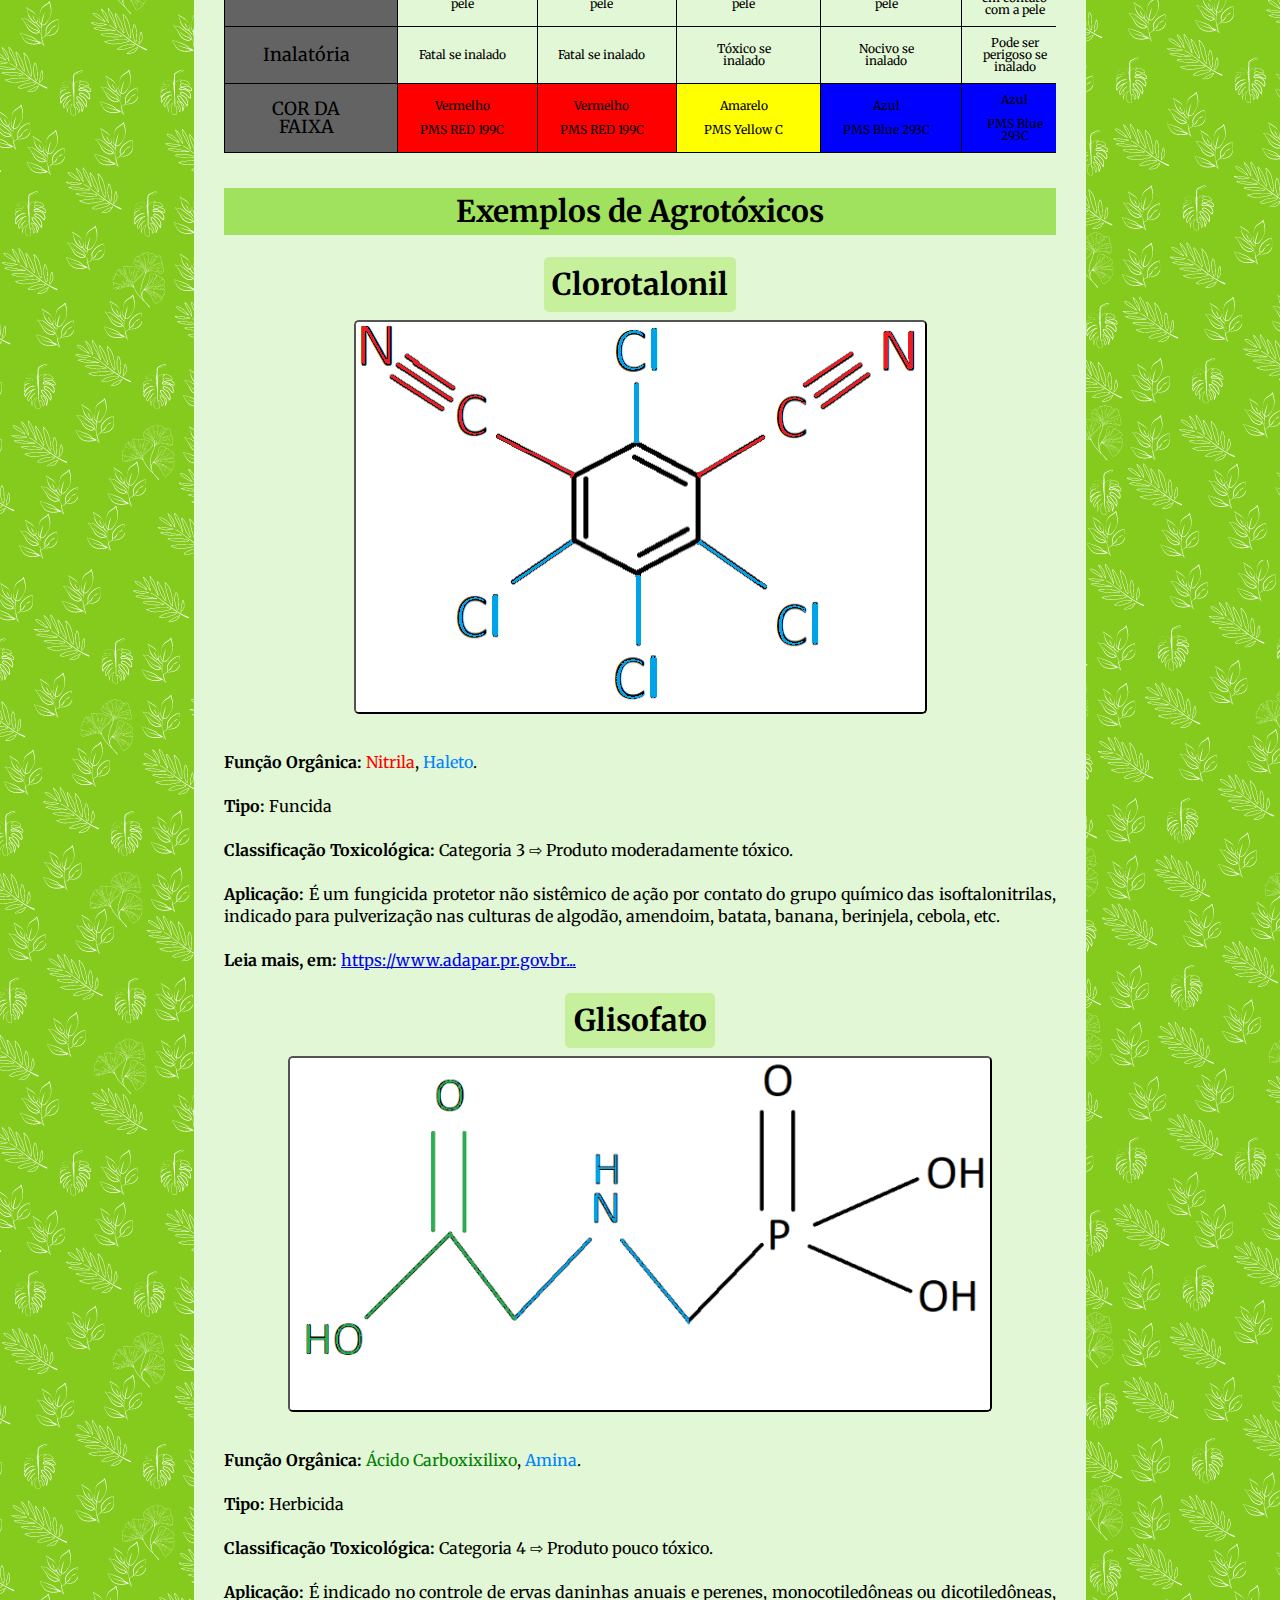
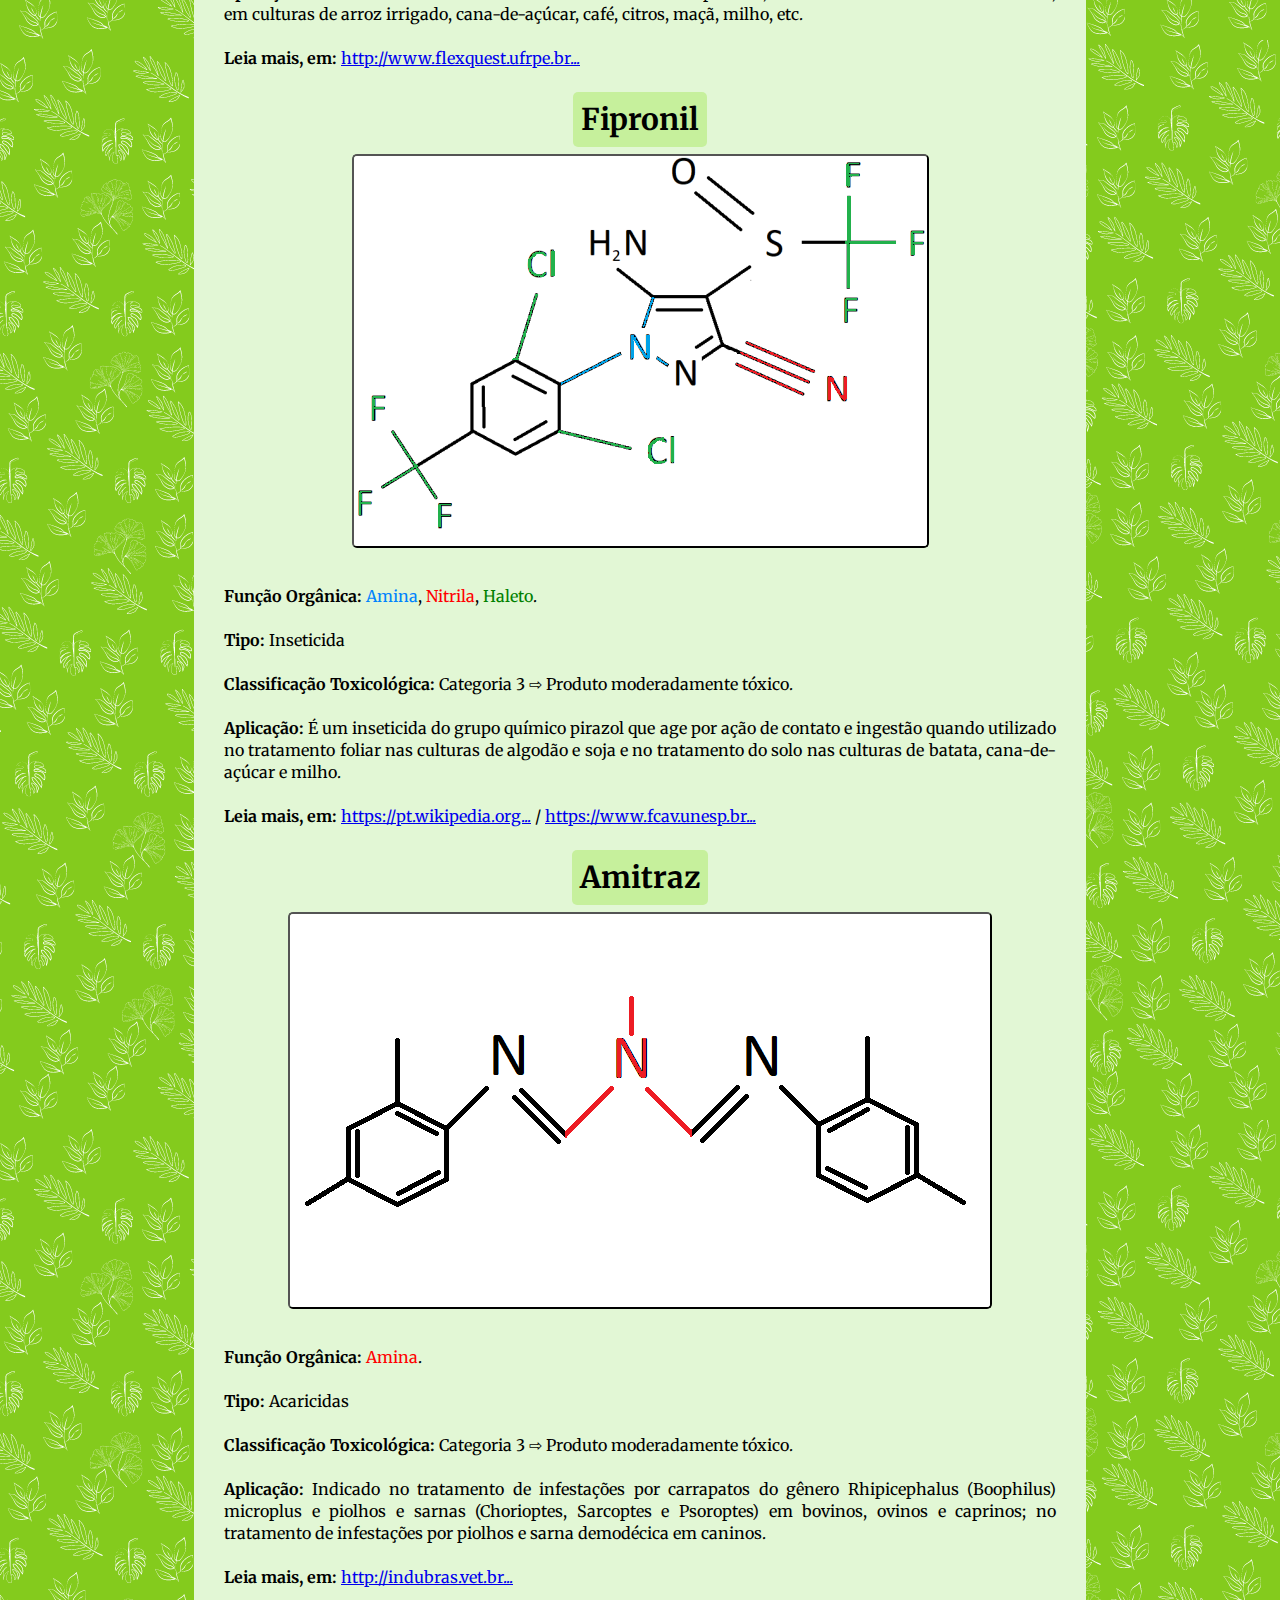
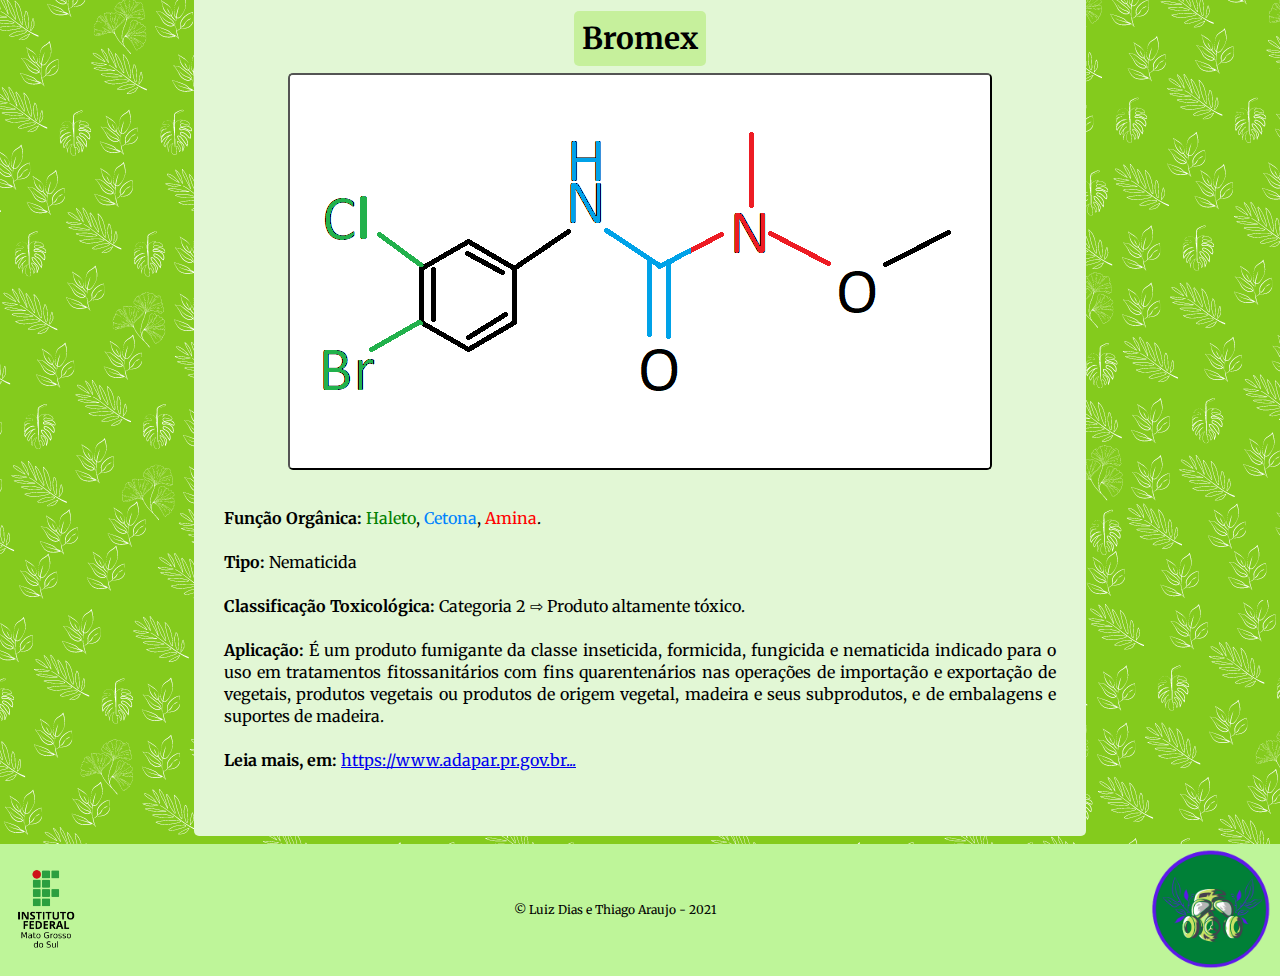
==== commit 083a3188: "Update index.html" ====
--- a/index.html
+++ b/index.html
@@ -29,7 +29,7 @@
     <div class="redirecionar">
 
         <li> <a target="_blank" class="link_menu link_borda" href="index.html"> Agrotóxicos </a></li>
-        <li> <a target="_blank" class="link_menu link_borda" href="quem_Somos.html"> Quem Somos </a></li>
+        <li> <a target="_blank" class="link_menu link_borda" href="quem_somos.html"> Quem Somos </a></li>
         <li> <a target="_blank" class="link_menu" href="contato.html"> Contato </a></li>
 
     </div>
@@ -308,7 +308,9 @@
             <p>
                 &copy; Luiz Dias e Thiago Araujo - 2021
             </p>
-            <img class="logo" src="imagem/logo.png">
+            <a target="_blank " class="link" href="https://youtu.be/dQw4w9WgXcQ?t=5">
+                <img class="logo" src="imagem/logo.png">
+            </a>
         </div>
     </footer>
 
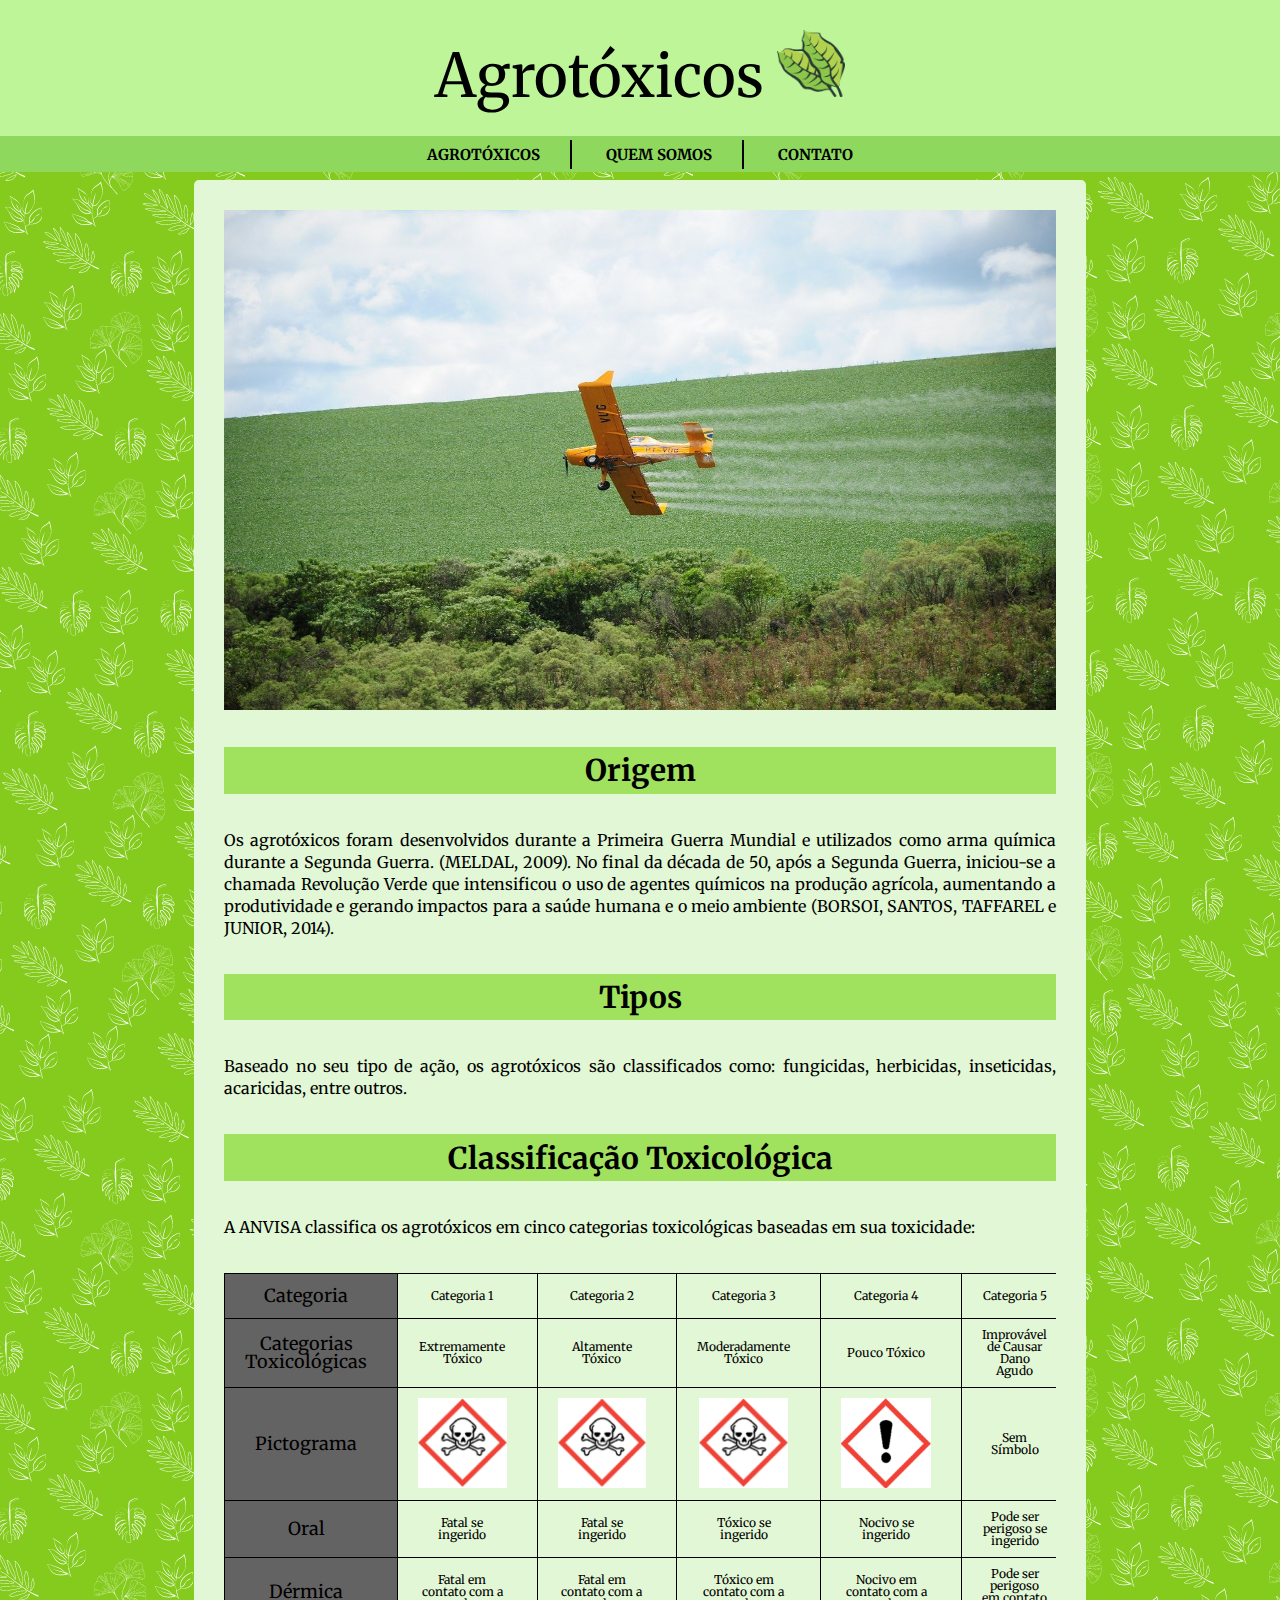
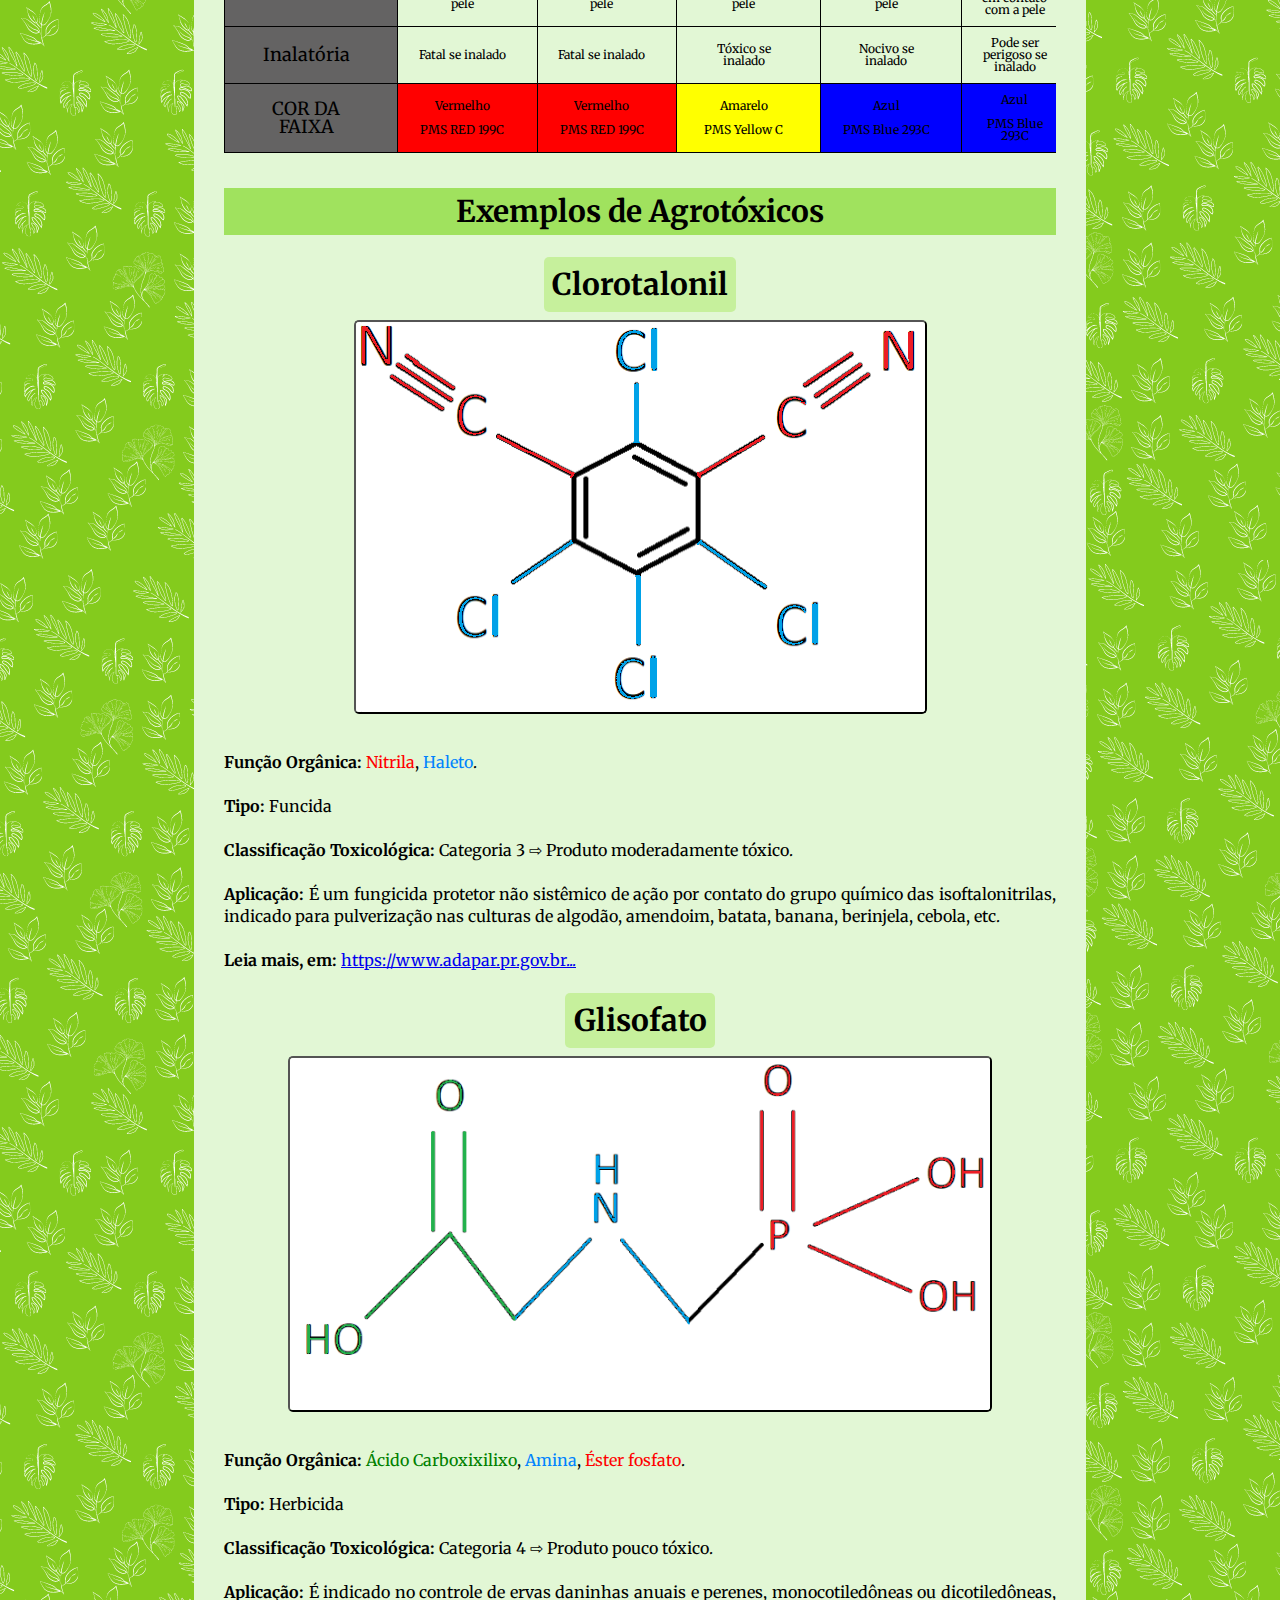
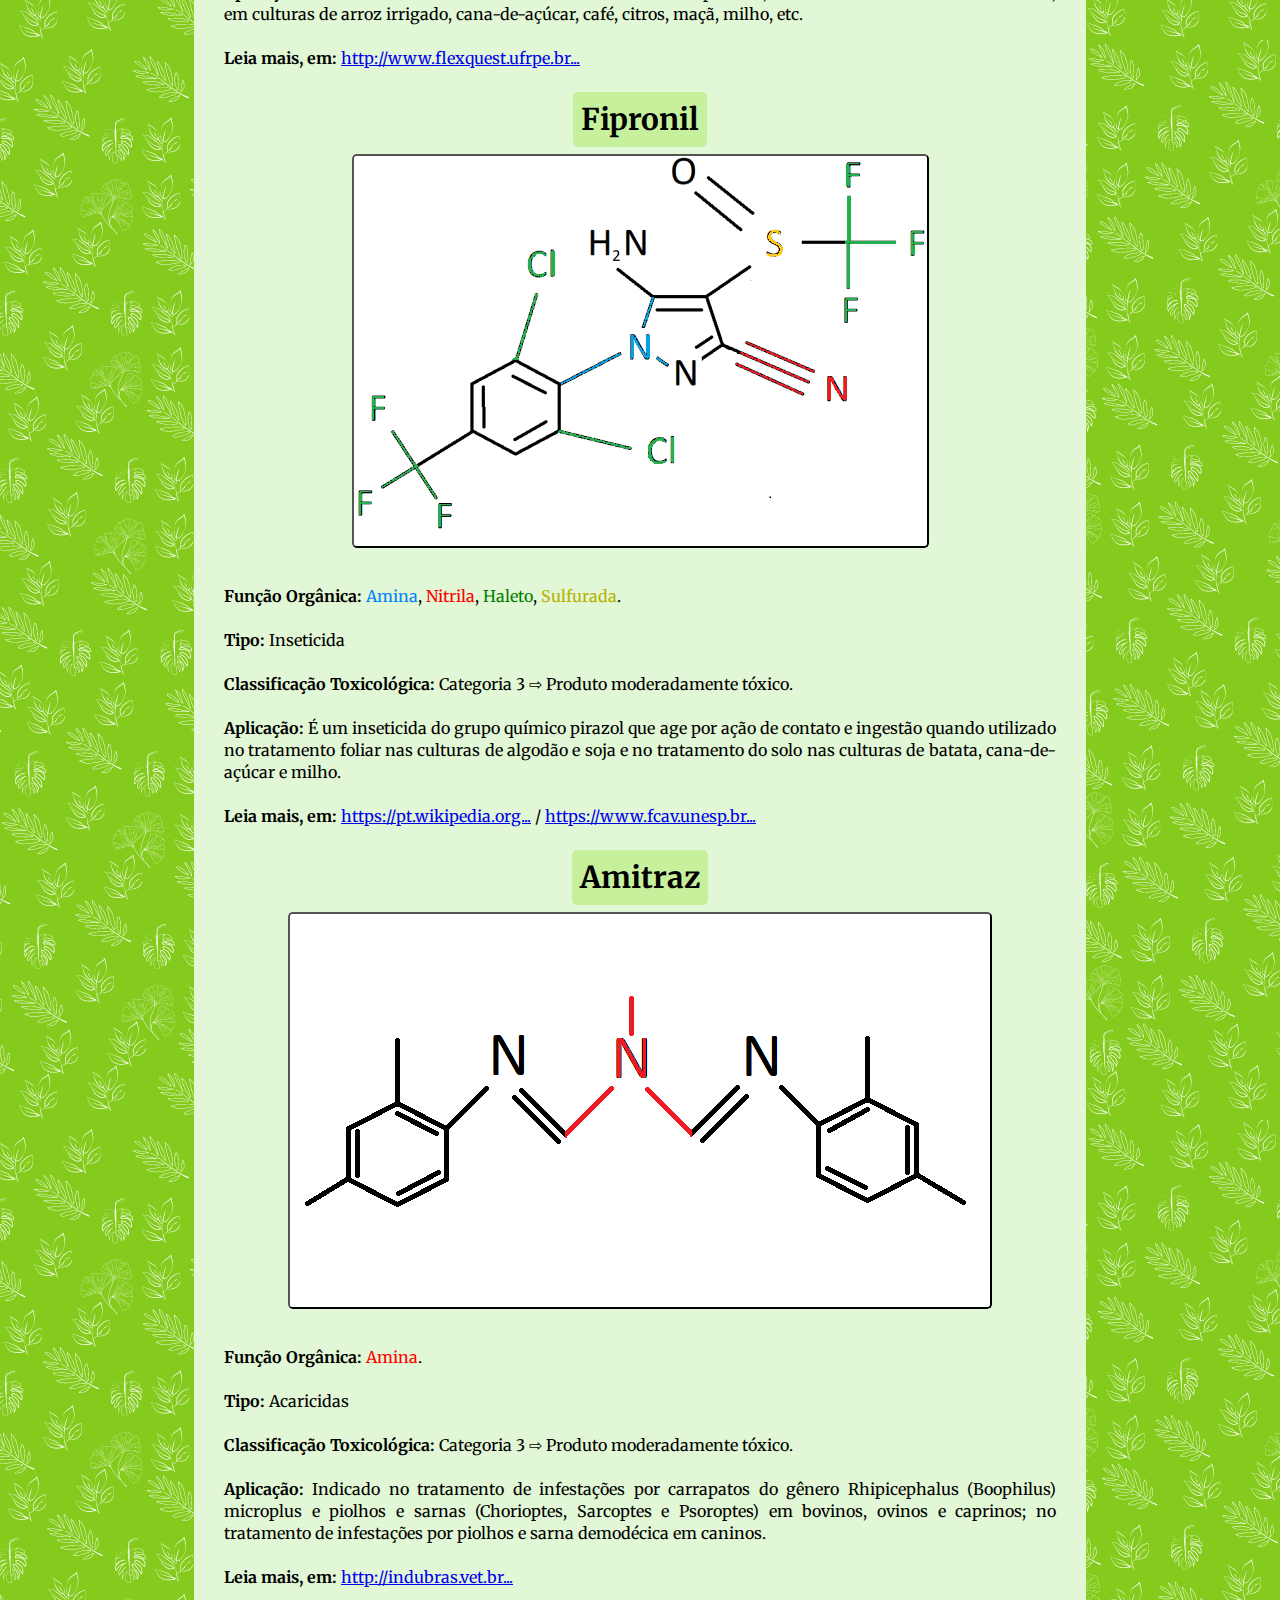
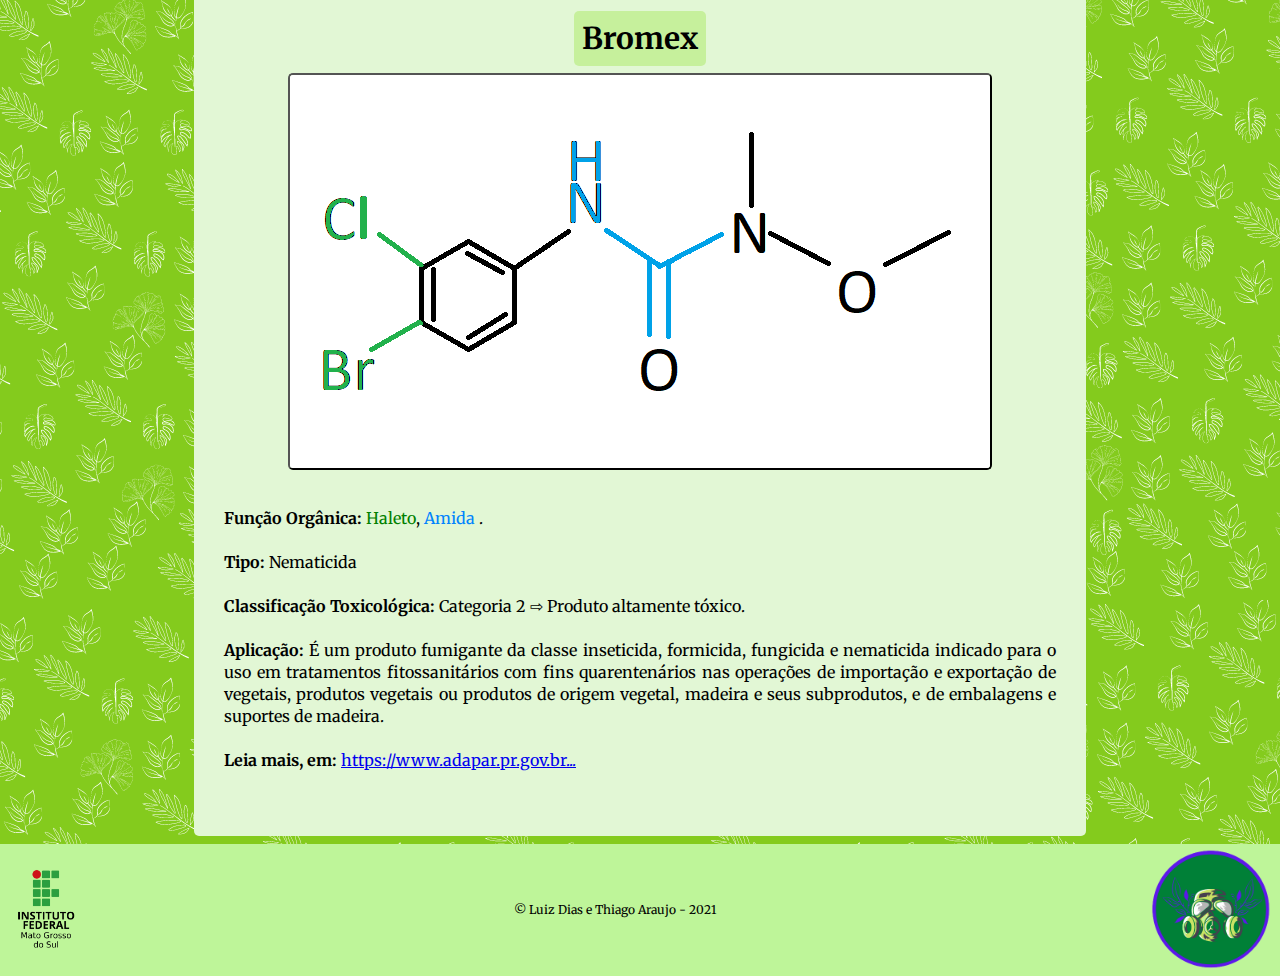
==== commit 192f1f92: "Versao3.9" ====
--- a/index.html
+++ b/index.html
@@ -200,7 +200,7 @@
                 <img class="teste1 " src="imagem/Glifosato.png ">
 
                 <p class="conftxt ">
-                    <strong> Função Orgânica: </strong> <span class="Palavra1">Ácido Carboxixilixo</span>, <span class="Palavra2">Amina</span>.<br><br>
+                    <strong> Função Orgânica: </strong> <span class="Palavra1">Ácido Carboxixilixo</span>, <span class="Palavra2">Amina</span>, <span class="Palavra3">Éster fosfato</span>.<br><br>
 
                     <strong> Tipo: </strong> Herbicida
                     <br><br>
@@ -225,7 +225,7 @@
 
                 <img class="teste1 " src="imagem/Fipronil.png ">
                 <p class="conftxt ">
-                    <strong> Função Orgânica: </strong> <span class="Palavra2">Amina</span>, <span class="Palavra3">Nitrila</span>, <span class="Palavra1">Haleto</span>. <br><br>
+                    <strong> Função Orgânica: </strong> <span class="Palavra2">Amina</span>, <span class="Palavra3">Nitrila</span>, <span class="Palavra1">Haleto</span>, <span class="Palavra4">Sulfurada</span>. <br><br>
 
                     <strong> Tipo: </strong> Inseticida <br><br>
 
@@ -278,7 +278,7 @@
 
                 <img class="teste1 " src="imagem/Bromex3.png ">
                 <p class="conftxt ">
-                    <strong> Função Orgânica: </strong> <span class="Palavra1">Haleto</span>, <span class="Palavra2">Cetona</span>, <span class="Palavra3">Amina</span>. <br><br>
+                    <strong> Função Orgânica: </strong> <span class="Palavra1">Haleto</span>, <span class="Palavra2">Amida</span> <!--, <span class="Palavra3">Amina</span>-->. <br><br> 
 
                     <strong> Tipo: </strong> Nematicida <br><br>
 
@@ -308,8 +308,8 @@
             <p>
                 &copy; Luiz Dias e Thiago Araujo - 2021
             </p>
-            <a target="_blank " class="link" href="https://youtu.be/dQw4w9WgXcQ?t=5">
-                <img class="logo" src="imagem/logo.png">
+            <a target="_blank " class="link" href="https://youtu.be/dQw4w9WgXcQ?t=5 ">
+                <img class="logo" src="imagem/logo.png" />
             </a>
         </div>
     </footer>
--- a/css/agrotoxicos.css
+++ b/css/agrotoxicos.css
@@ -103,6 +103,10 @@
     color: red;
 }
 
+.Palavra4 {
+    color: rgb(179, 179, 0);
+}
+
 @media screen and (max-width: 768px) {
     .teste1 {
         margin-top: 20px;
